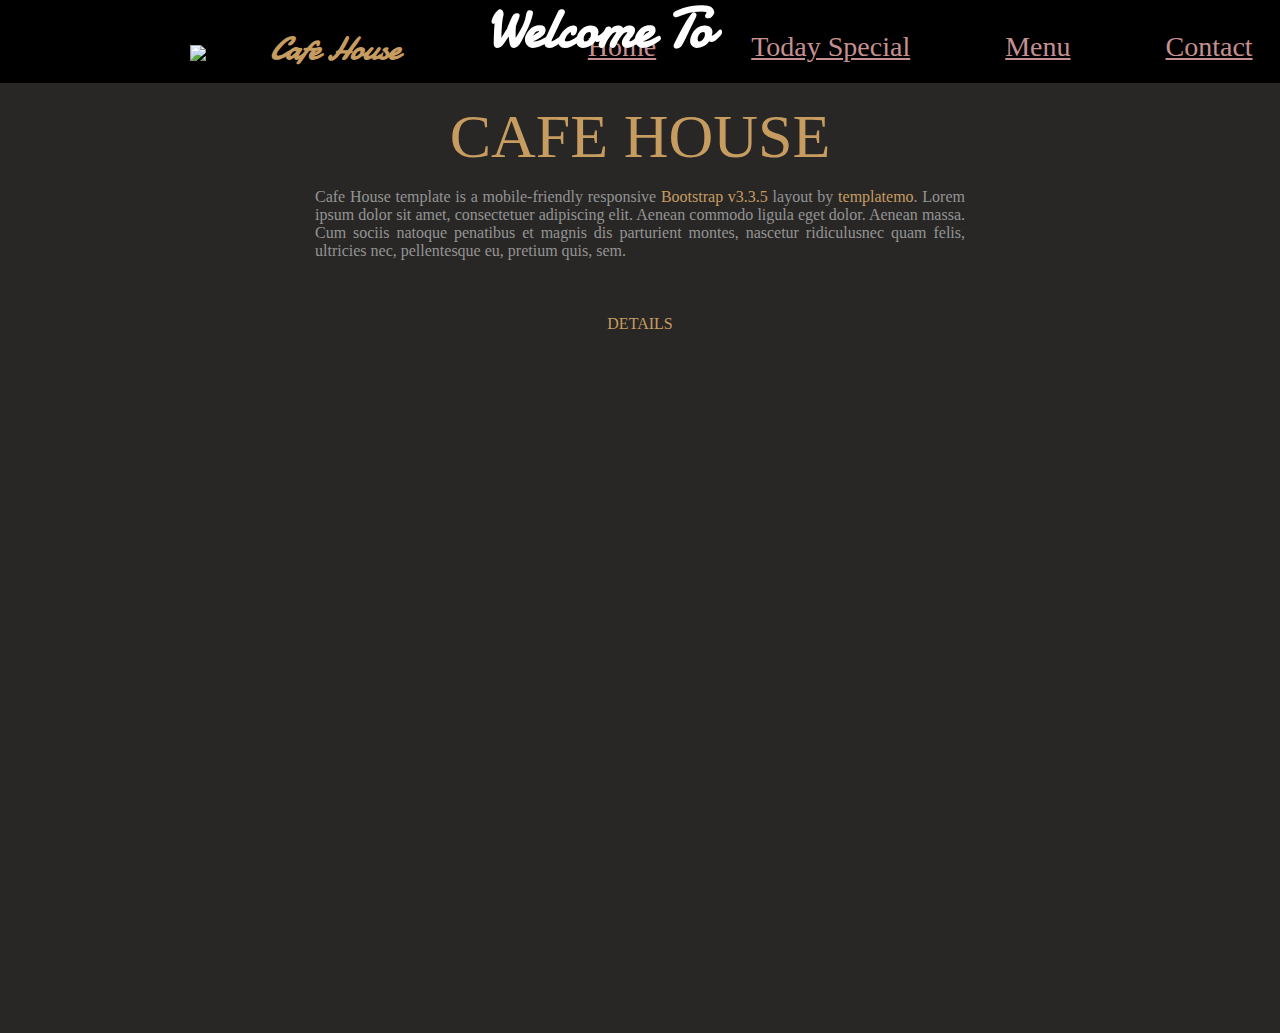
==== index.html @ fc6ea152 "added table and white space below it" ====
<!DOCTYPE html>
<html lang="en">
    <head>
        <meta charset="utf-8">
        <meta http-equiv="X-UA-Compatible" content="IE=edge">
        <meta name="viewport" content="width=device-width, initial-scale=1">
        <title>Cafe House Template</title> 
        <link href="css/font-awesome.min.css" rel="stylesheet">
        <link rel="stylesheet" href="style.css">
        <link href="https://fonts.googleapis.com/css2?family=Damion&display=swap" rel="stylesheet"> 
        <link rel="stylesheet" href="script.js">
        <link href="css/bootstrap.min.css" rel="stylesheet">
    </head>
<body>
    <div class="tm-top-header">
    <div class="tm-logo-container">
        
        <img src="./logo.png" alt="Logo" class="tm-site-logo">
        <h1 class="tm-site-name tm-handwriting-font">Cafe House</h1>
    
       <div class="mobile-menu-icon">
        <i class="fa fa-bars"></i>
      </div> 
      <nav class="tm-nav">
        <ul>
          <li><a href="#" class="active">Home</a></li>
          <li><a href="#">Today Special</a></li>
          <li><a href="#">Menu</a></li>
          <li><a href="#">Contact</a></li>
        </ul>
      </nav>  
    </div>
    </div>
    <div class="tm-welcome-section">
    <div class="lightsandwelcome">
         <div class="tm-lights-container">
           <img src="light.png" alt="" class="welcome-lights">
           <img src="light.png" alt="" class="welcome-lights">
           <img src="light.png" alt="" class="welcome-lights">
         </div>
         <div class="welcome-content">
         <h1 class="white-text tm-handwriting-font tm-welcome-header"><img src="header-line.png" alt="">&nbsp; Welcome To &nbsp;<img src="header-line.png" alt=""></h1>
         <h2 class="gold-text tm-welcome-header-2">CAFE HOUSE</h2>
         <p class="grey-text tm-welcome-description"> Cafe House template is a mobile-friendly responsive <span class="gold-text">Bootstrap v3.3.5</span> layout by <span class="gold-text">templatemo</span>. Lorem ipsum dolor sit amet, consectetuer adipiscing elit. Aenean commodo ligula eget dolor. Aenean massa. Cum sociis natoque penatibus et magnis dis parturient montes, nascetur ridiculusnec quam felis, ultricies nec, pellentesque eu, pretium quis, sem.</p>
        </div>
        <a href="" class="tm-more-button tm-more-button-welcome">Details</a>
      </div>
        <img src="table-set.png" alt="">
    
  </div>
  <div class="tm-main-section light-gray-bg">

  </div>
</body>

</html>
---- style.css ----
body {
overflow-x: hidden;
margin: 0px;
}

.tm-nav li {
    list-style: none;
    float: left;
  }
  .tm-nav li a {
    color: rgb(197, 144, 144);
    display: inline-block;
    padding: 15px 15px 20px 30px;
    font-size: 28px;
    margin-left: 50px;
  }
  .tm-site-name {
    color: #c79c60;
    display: inline-block;
    font-size: 32px;
    margin: 0 10px;  
    font-style: italic;
    
  }
  .tm-site-logo,
 .tm-site-name {
  vertical-align: 20px;
  padding-right: 15px;
}
.tm-nav {
    display: inline-block;
    vertical-align: bottom;
    margin-left: 60px;
}
.tm-top-header {
    display: inline-block;
    background-color: black;
    padding-left: 40px;
    width: 100%;
}
.tm-site-logo {
    padding-left: 300px;
}
.tm-nav li a.active {
    background: url(./logo.png) no-repeat, url(./nav-underline.png) no-repeat;
    background-size: 20px, 74px 17px;
    background-position: 0% 30%, center bottom;
  }
  .ul.li.a {
      list-style: none;
      
  }
  .mobile-menu-icon {
      display: none;
  }
  .tm-welcome-section
  {
      background-color: #282726;
      text-align: center;
      overflow: visible;
      height: 950px;
  }
  .lightsandwelcome
  {
      background-color: #282726;
      position: relative;
      width: 100%;
      margin: 0px;
      padding: 0px;
      text-align: center;
  }
  .welcome-lights
  {
      margin-left:20px;
      margin-right: 20px;
  }
  .tm-welcome-header
  {
      font-size: 56px;
      position:absolute;
      bottom: 280px;
      left: 36%;
      text-align: center;
      margin: 0px;
      padding: 0px;
  }
  .tm-welcome-header-2
  {
      padding: 0px;
      margin: 0px;
      text-align: center;
      font-size: 62px;
      font-family: 'Times New Roman' , serif;
      font-weight: unset;
  }
  .welcome-content
  {
      max-width: 650px;
      margin-left: auto;
      margin-right: auto;
      text-align: justify;
  }
  .tm-more-button
  {
      display: block;
      width: 196px;
      height: 46px;
      color: #c79c60;
      text-decoration: none;
      font-size: 16px;
      line-height: 3;
      margin-left: auto;
      margin-right: auto;
      margin-top: 40px;
      text-transform: uppercase;
      background-image: url(tm-brown-button.png) ;
     
  }
  .light-gray-bg
  {
      background-color: #e4e4e4;
  }
  .white-text
  {
      color: white;
  }
  .grey-text
  {
    color:#949494; 
  }
  .gold-text
  {
      color: #c79c60; 
  }
  .tm-handwriting-font
  {
      font-family: 'Damion', cursive;
  }

  @media (max-width: 1430px) {
    .tm-site-logo {
        padding-left: 200px;
    }
  }
  @media (max-width: 1340px) {
      .tm-nav {
          margin-left: 40px;
      }
  }
  @media (max-width: 1430px) {
    .tm-site-logo {
        padding-left: 150px;
    }
    @media (max-width: 1250px) {
        .tm-site-logo {
            padding-left: 90px;
        }
        .tm-nav li a {
            padding: 10px 10px 10px 10px;
        }
        @media (max-width: 1100px) {
            .tm-site-logo {
                padding-left: 20px;
            }
            .tm-nav {
                margin-left: 0px;
            }
        }
        @media (max-width: 1020px) {
            .tm-site-logo {
                padding-left: 10px;
            }
            .tm-site-name {
                font-size: 25px;}
                .tm-nav li a {
                    font-size: 23px;}
         }
                @media screen and (max-width: 915px) {
                    .tm-nav { display: none; }
                    .tm-nav li a { padding-left: 35px; }
                    .tm-logo-container { margin-left: 15px; }  
                    .mobile-menu-icon {
                      display: block;
                      cursor: pointer;
                      color: #c79c60;
                      font-size: 50px;
                      position: fixed;
                      top: 32px;
                      right: 40px;
                      background-color: rgba(180, 55, 55, 0.6);
                      padding: 10px 15px;
                      z-index: 10;
                    }
                }
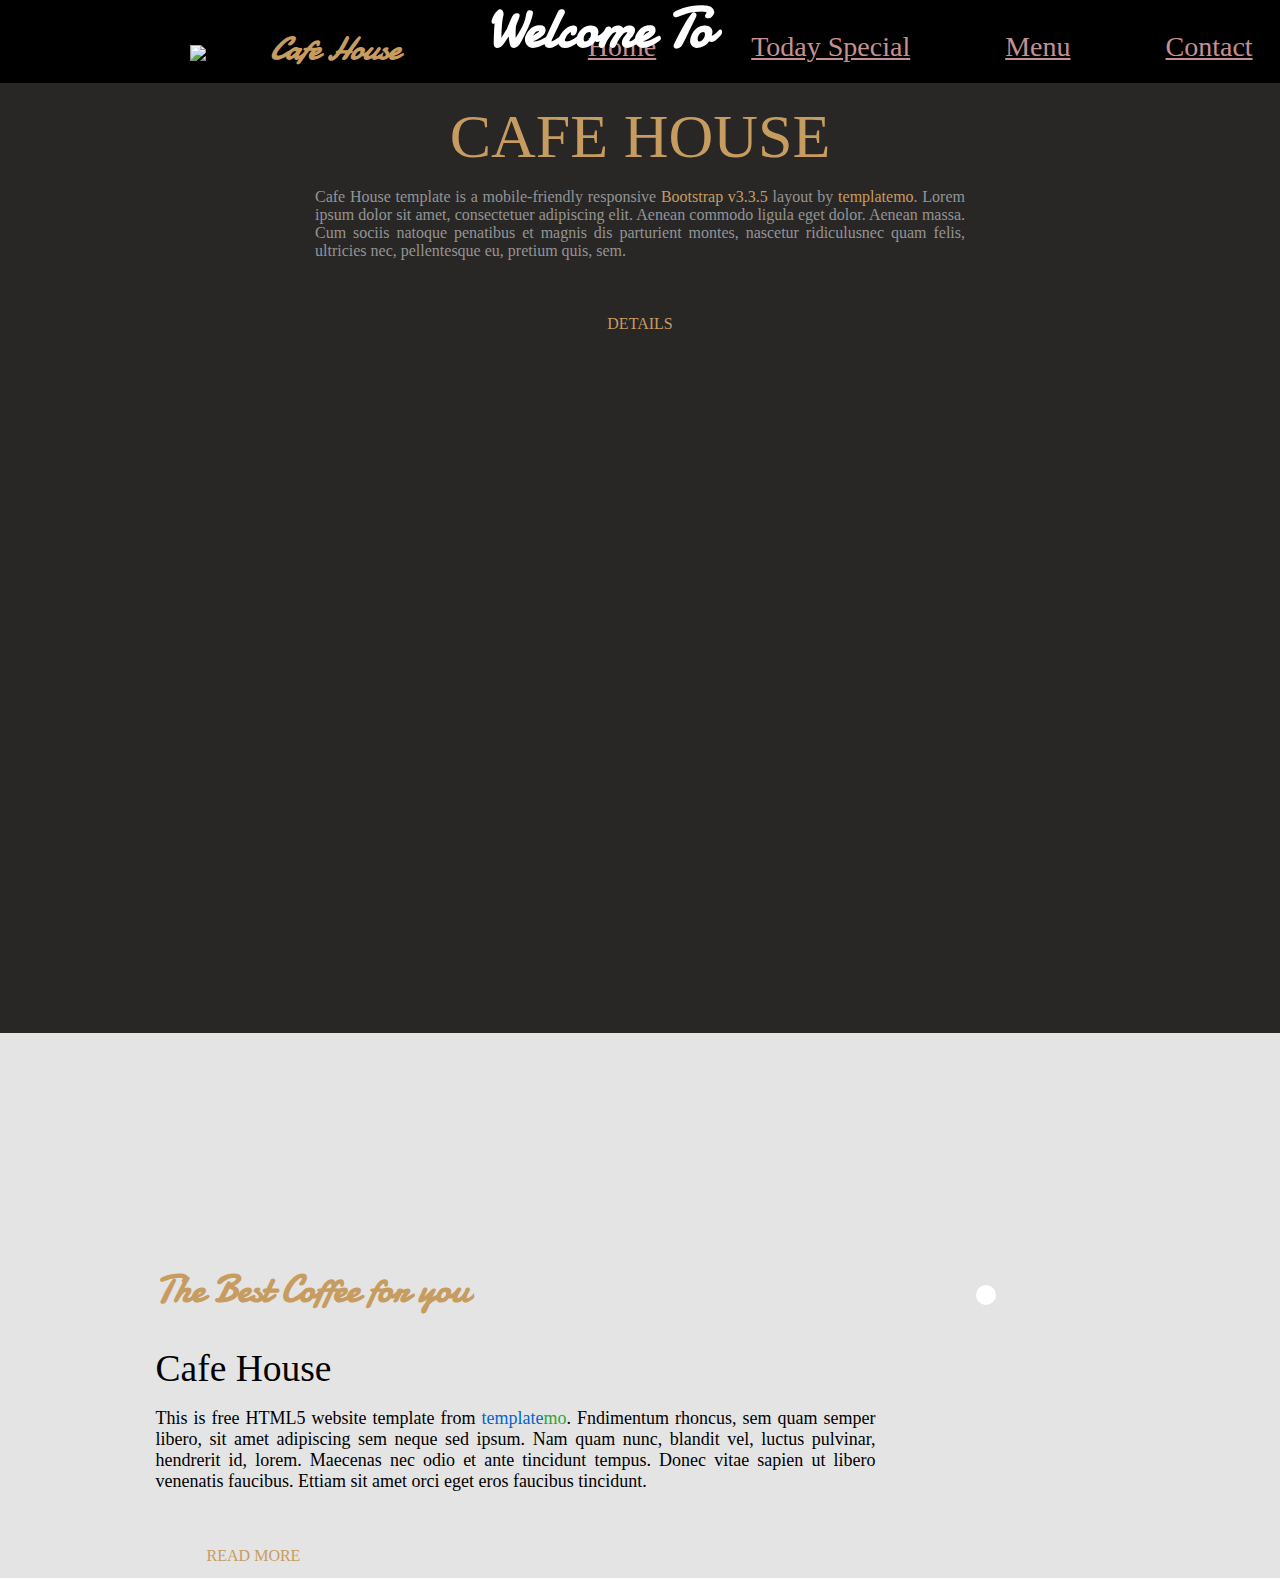
==== commit 081a8d83: "added best coffee para and img next to it" ====
--- a/index.html
+++ b/index.html
@@ -49,7 +49,17 @@
     
   </div>
   <div class="tm-main-section light-gray-bg">
-
+    <div class="container-best-coffee">
+       <div class="best-coffee">
+         <h2 class="tm-section-header gold-text tm-handwriting-font">The Best Coffee for you</h2>
+         <h2 class="ch-heading">Cafe House</h2>
+         <p class="description">This is free HTML5 website template from <span class="blue-text">template</span><span class="green-text">mo</span>. Fndimentum rhoncus, sem quam semper libero, sit amet adipiscing sem neque sed ipsum. Nam quam nunc, blandit vel, luctus pulvinar, hendrerit id, lorem. Maecenas nec odio et ante tincidunt tempus. Donec vitae sapien ut libero venenatis faucibus. Ettiam sit amet orci eget eros faucibus tincidunt.</p>
+         <a href="" class="tm-more-button read-more-button">Read More</a>
+       </div>
+       <div class="shadow-image fright">
+          <img src="1.jpg" alt="" class="img-circle img-thumbnail">
+       </div>
+    </div>
   </div>
 </body>
 
--- a/style.css
+++ b/style.css
@@ -116,9 +116,69 @@
       background-image: url(tm-brown-button.png) ;
      
   }
+  .tm-main-section
+  {
+      padding-top: 200px;
+  }
+  .container-best-coffee
+  {
+      max-width: 989px;
+      font-size: 25px;
+      margin-left: auto;
+      margin-right: auto;
+      padding-left: 20px;
+  }
+  .description
+  {
+      text-align: justify;
+      font-size: 18px;
+  }
+  .container-best-coffee
+  {
+      display: flex;
+  }
+  .best-coffee
+  {
+      max-width: 720px;
+  }
+  .fright
+  {
+      margin-top: 50px;
+      margin-left: 100px;
+      height: 175px;
+  }
+  .img-circle
+  {
+      border-radius: 50%;
+      border: white 10px solid;
+    
+  }
+  .shadow-image
+  {
+      background: url(shadow.png) no-repeat center bottom;
+  }
+  .read-more-button
+  {
+      text-align: center;
+      margin-left: 0px;
+  }
+  .ch-heading
+  {
+      font-weight: unset;
+     margin: 0px;
+  }
+
   .light-gray-bg
   {
       background-color: #e4e4e4;
+  }
+  .green-text
+  {
+      color:#30A430;
+  }
+  .blue-text
+  {
+      color: #0066CC;
   }
   .white-text
   {
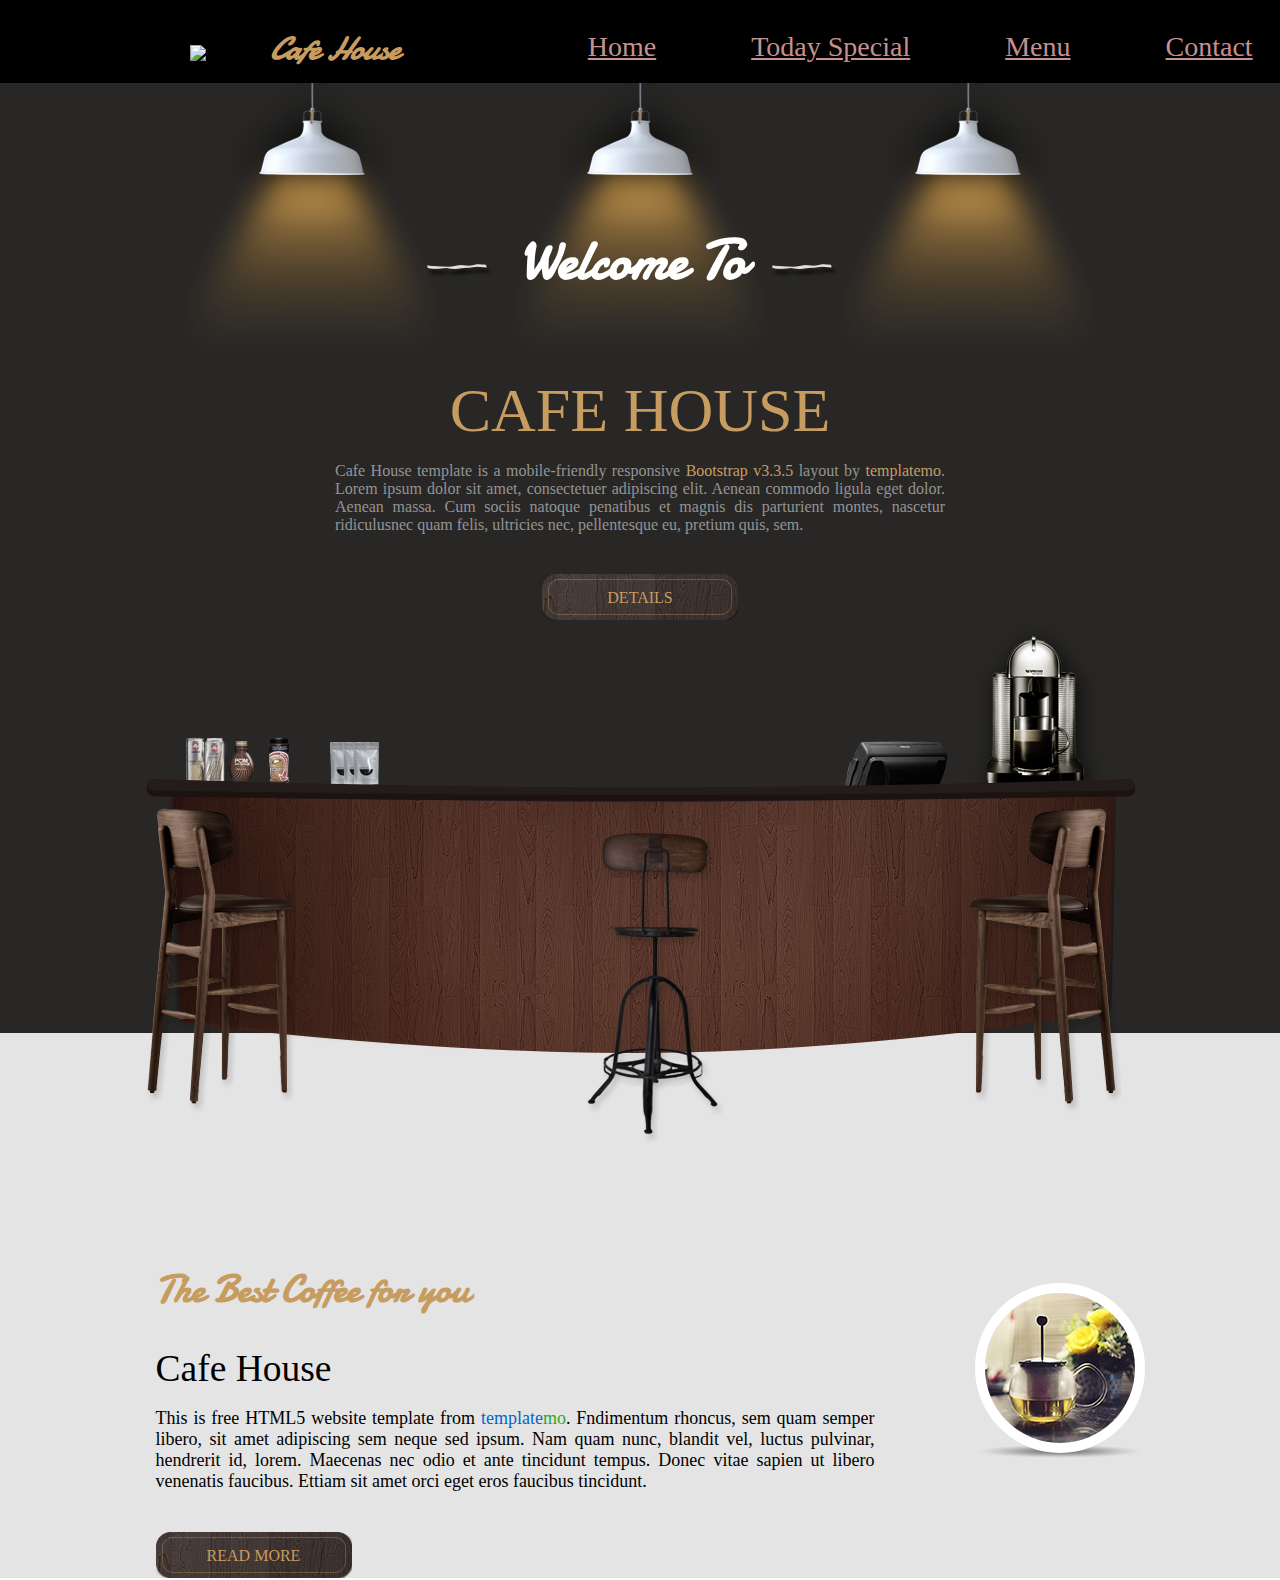
==== commit 27252329: "added a bit of responsivenes" ====
--- a/index.html
+++ b/index.html
@@ -34,18 +34,18 @@
     <div class="tm-welcome-section">
     <div class="lightsandwelcome">
          <div class="tm-lights-container">
+           <img src="light.png" alt="" class="welcome-lights to-hide">
            <img src="light.png" alt="" class="welcome-lights">
-           <img src="light.png" alt="" class="welcome-lights">
-           <img src="light.png" alt="" class="welcome-lights">
+           <img src="light.png" alt="" class="welcome-lights to-hide">
          </div>
          <div class="welcome-content">
-         <h1 class="white-text tm-handwriting-font tm-welcome-header"><img src="header-line.png" alt="">&nbsp; Welcome To &nbsp;<img src="header-line.png" alt=""></h1>
+         <h1 class="white-text tm-handwriting-font tm-welcome-header"><img src="header-line.png" alt="" class="welcome-dash">&nbsp; Welcome To &nbsp;<img src="header-line.png" alt="" class="welcome-dash"></h1>
          <h2 class="gold-text tm-welcome-header-2">CAFE HOUSE</h2>
          <p class="grey-text tm-welcome-description"> Cafe House template is a mobile-friendly responsive <span class="gold-text">Bootstrap v3.3.5</span> layout by <span class="gold-text">templatemo</span>. Lorem ipsum dolor sit amet, consectetuer adipiscing elit. Aenean commodo ligula eget dolor. Aenean massa. Cum sociis natoque penatibus et magnis dis parturient montes, nascetur ridiculusnec quam felis, ultricies nec, pellentesque eu, pretium quis, sem.</p>
         </div>
         <a href="" class="tm-more-button tm-more-button-welcome">Details</a>
       </div>
-        <img src="table-set.png" alt="">
+        <img src="table-set.png" alt="" class="table-set">
     
   </div>
   <div class="tm-main-section light-gray-bg">
--- a/style.css
+++ b/style.css
@@ -58,7 +58,7 @@
       background-color: #282726;
       text-align: center;
       overflow: visible;
-      height: 950px;
+      max-height: 950px;
   }
   .lightsandwelcome
   {
@@ -78,10 +78,10 @@
   {
       font-size: 56px;
       position:absolute;
-      bottom: 280px;
-      left: 36%;
-      text-align: center;
-      margin: 0px;
+      top: 100px;
+      left: 50%;
+      margin-left: -213.5px;
+      text-align: center;
       padding: 0px;
   }
   .tm-welcome-header-2
@@ -92,6 +92,10 @@
       font-size: 62px;
       font-family: 'Times New Roman' , serif;
       font-weight: unset;
+  }
+  .tm-welcome-description
+  {
+      padding: 0px 20px;
   }
   .welcome-content
   {
@@ -147,6 +151,10 @@
       margin-left: 100px;
       height: 175px;
   }
+  .table-set
+  {
+      max-width:100%;
+  }
   .img-circle
   {
       border-radius: 50%;
@@ -195,6 +203,72 @@
   .tm-handwriting-font
   {
       font-family: 'Damion', cursive;
+  }
+  @media (max-width: 991px)
+  {
+      .welcome-lights
+      {
+          width: 240px;
+      }
+      .tm-welcome-section
+      {
+          height: 850px;
+      }
+  }
+  @media (max-width: 850px)
+  {
+     .to-hide
+     {
+         display: none;
+     }
+     .tm-welcome-section
+      {
+          height: 800px;
+      }
+      .tm-main-section
+      {
+          padding-top: 150px;
+      }
+  }
+  @media (max-width: 767px)
+  {
+      .tm-welcome-header
+      {
+          font-size: 40px;
+          margin-left: -171.7px;
+      }
+      .tm-welcome-header-2
+      {
+          font-size:50px;
+      }
+      .welcome-dash
+      {
+          width: 50px;
+      }
+      .tm-welcome-section
+      {
+          height: 750px;
+      }
+
+  }
+  @media (max-width: 680px)
+  {
+      .tm-main-section
+      {
+          padding-top: 100px;
+      }
+  }
+  @media (max-width: 550px)
+  {
+    .tm-welcome-section
+    {
+        height: 700px;
+    }
+    .tm-main-section
+      {
+          padding-top: 70px;
+      }
+
   }
 
   @media (max-width: 1430px) {
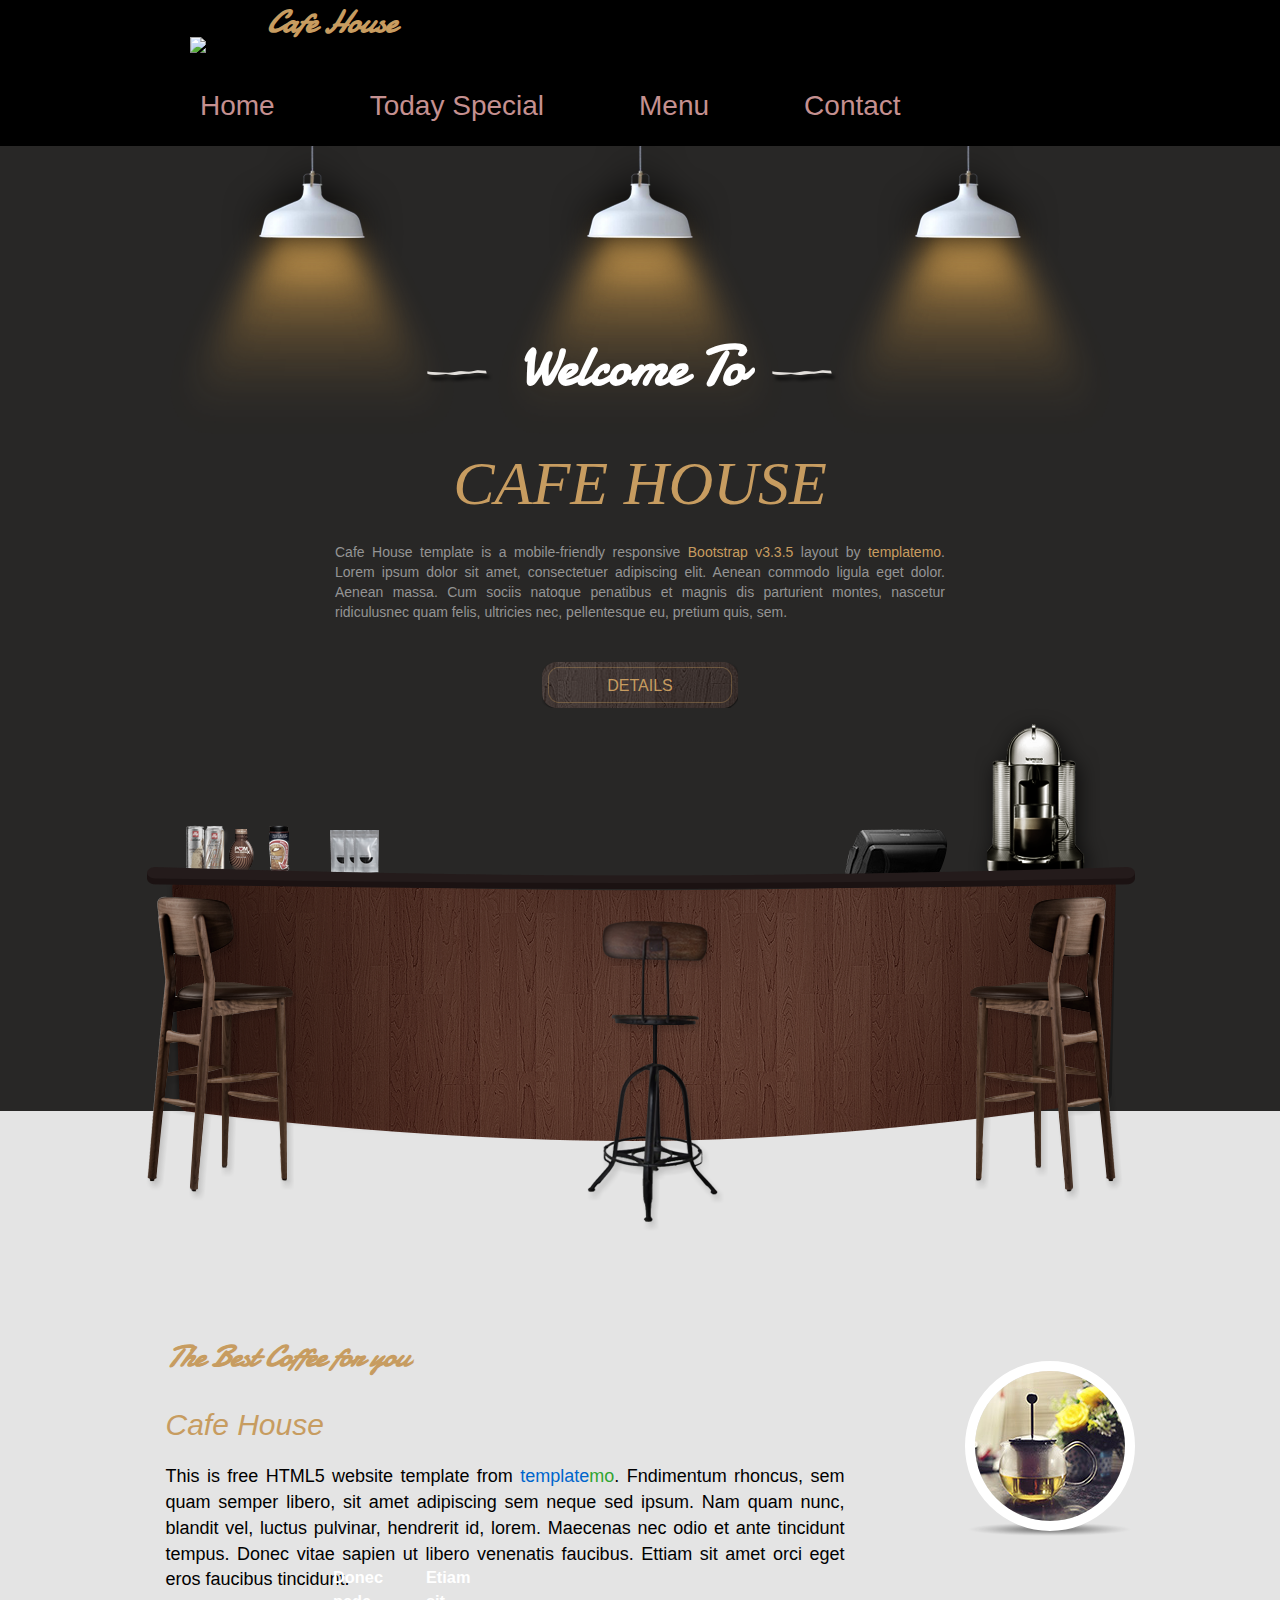
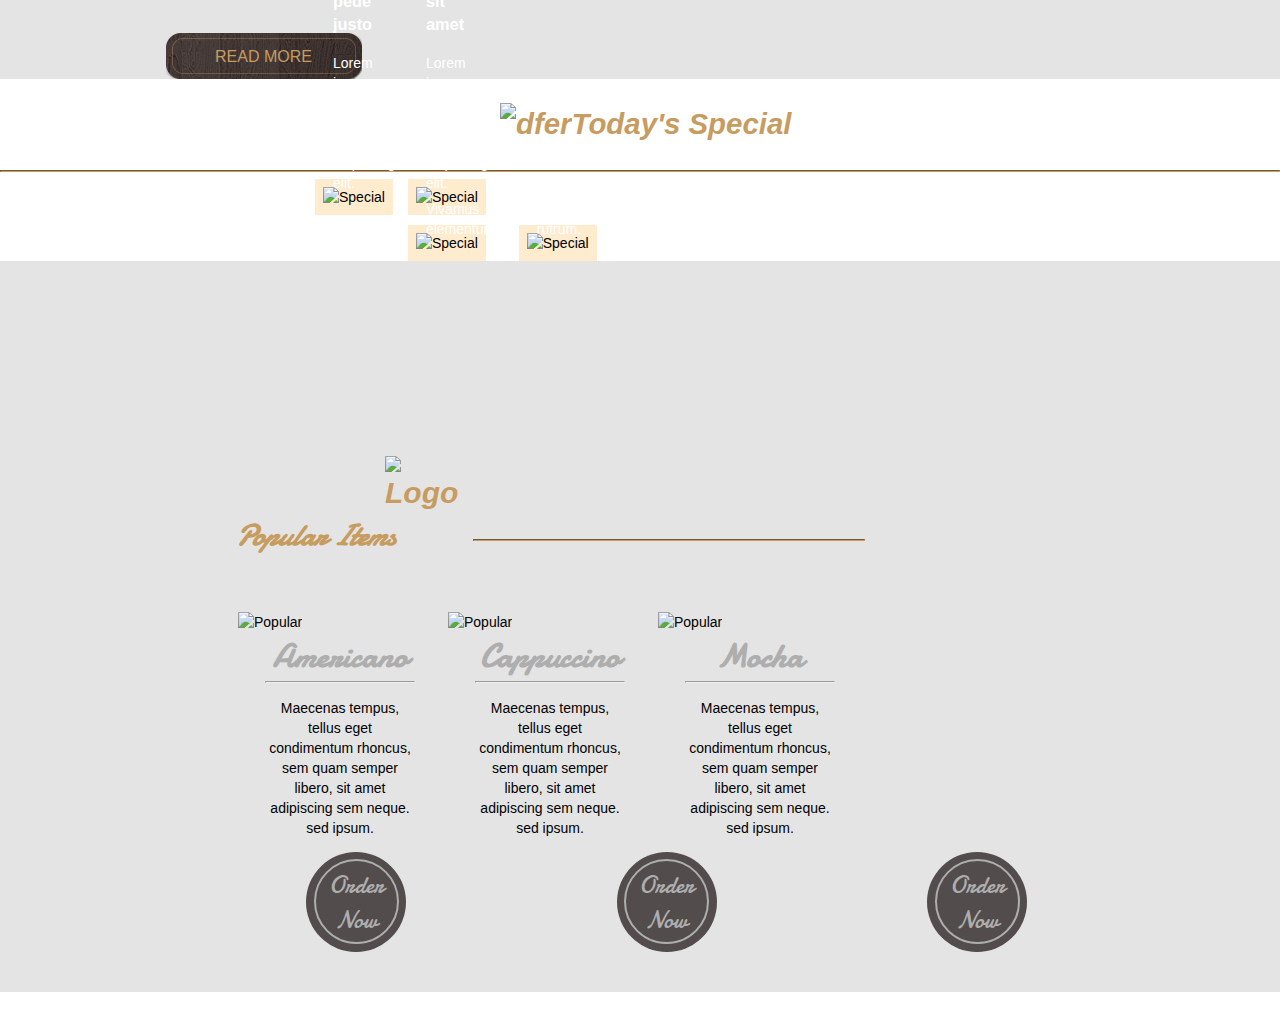
==== commit fcd015f7: "Merge pull request #6 from MUCCHU/master" ====
--- a/index.html
+++ b/index.html
@@ -32,35 +32,145 @@
     </div>
     </div>
     <div class="tm-welcome-section">
-    <div class="lightsandwelcome">
-         <div class="tm-lights-container">
-           <img src="light.png" alt="" class="welcome-lights to-hide">
-           <img src="light.png" alt="" class="welcome-lights">
-           <img src="light.png" alt="" class="welcome-lights to-hide">
+      <div class="lightsandwelcome">
+           <div class="tm-lights-container">
+             <img src="light.png" alt="" class="welcome-lights tohide">
+             <img src="light.png" alt="" class="welcome-lights">
+             <img src="light.png" alt="" class="welcome-lights tohide">
+           </div>
+           <div class="welcome-content">
+           <h1 class="white-text tm-handwriting-font tm-welcome-header"><img src="header-line.png" alt="">&nbsp; Welcome To &nbsp;<img src="header-line.png" alt=""></h1>
+           <h2 class="gold-text tm-welcome-header-2">CAFE HOUSE</h2>
+           <p class="grey-text tm-welcome-description"> Cafe House template is a mobile-friendly responsive <span class="gold-text">Bootstrap v3.3.5</span> layout by <span class="gold-text">templatemo</span>. Lorem ipsum dolor sit amet, consectetuer adipiscing elit. Aenean commodo ligula eget dolor. Aenean massa. Cum sociis natoque penatibus et magnis dis parturient montes, nascetur ridiculusnec quam felis, ultricies nec, pellentesque eu, pretium quis, sem.</p>
+          </div>
+          <a href="" class="tm-more-button tm-more-button-welcome">Details</a>
+        </div>
+          <img src="table-set.png" alt="" class="table-set">
+      
+    </div>
+    <div class="tm-main-section light-gray-bg">
+      <div class="container-best-coffee">
+         <div class="best-coffee">
+           <h2 class="tm-section-header gold-text tm-handwriting-font">The Best Coffee for you</h2>
+           <h2 class="ch-heading">Cafe House</h2>
+           <p class="description">This is free HTML5 website template from <span class="blue-text">template</span><span class="green-text">mo</span>. Fndimentum rhoncus, sem quam semper libero, sit amet adipiscing sem neque sed ipsum. Nam quam nunc, blandit vel, luctus pulvinar, hendrerit id, lorem. Maecenas nec odio et ante tincidunt tempus. Donec vitae sapien ut libero venenatis faucibus. Ettiam sit amet orci eget eros faucibus tincidunt.</p>
+           <a href="" class="tm-more-button read-more-button">Read More</a>
          </div>
-         <div class="welcome-content">
-         <h1 class="white-text tm-handwriting-font tm-welcome-header"><img src="header-line.png" alt="" class="welcome-dash">&nbsp; Welcome To &nbsp;<img src="header-line.png" alt="" class="welcome-dash"></h1>
-         <h2 class="gold-text tm-welcome-header-2">CAFE HOUSE</h2>
-         <p class="grey-text tm-welcome-description"> Cafe House template is a mobile-friendly responsive <span class="gold-text">Bootstrap v3.3.5</span> layout by <span class="gold-text">templatemo</span>. Lorem ipsum dolor sit amet, consectetuer adipiscing elit. Aenean commodo ligula eget dolor. Aenean massa. Cum sociis natoque penatibus et magnis dis parturient montes, nascetur ridiculusnec quam felis, ultricies nec, pellentesque eu, pretium quis, sem.</p>
-        </div>
-        <a href="" class="tm-more-button tm-more-button-welcome">Details</a>
+         <div class="shadow-image fright">
+            <img src="1.jpg" alt="" class="img-circle img-thumbnail">
+         </div>
       </div>
-        <img src="table-set.png" alt="" class="table-set">
-    
-  </div>
-  <div class="tm-main-section light-gray-bg">
-    <div class="container-best-coffee">
-       <div class="best-coffee">
-         <h2 class="tm-section-header gold-text tm-handwriting-font">The Best Coffee for you</h2>
-         <h2 class="ch-heading">Cafe House</h2>
-         <p class="description">This is free HTML5 website template from <span class="blue-text">template</span><span class="green-text">mo</span>. Fndimentum rhoncus, sem quam semper libero, sit amet adipiscing sem neque sed ipsum. Nam quam nunc, blandit vel, luctus pulvinar, hendrerit id, lorem. Maecenas nec odio et ante tincidunt tempus. Donec vitae sapien ut libero venenatis faucibus. Ettiam sit amet orci eget eros faucibus tincidunt.</p>
-         <a href="" class="tm-more-button read-more-button">Read More</a>
-       </div>
-       <div class="shadow-image fright">
-          <img src="1.jpg" alt="" class="img-circle img-thumbnail">
-       </div>
+    </div>
+    <section class="tday">
+<div class="tm-tday">
+  <h2 class="td-tm"><img src="./logo.png" alt="dfer" class="tday-img">Today's Special</h2>
+<div class="tdtc-3"><hr class="tm-hr"></div>
+</div>
+<div class="col-lg-12 tm-special-container margin-top-60">
+  <div class="tm-special-container-left"> <!-- left -->
+    <div class="tm-special-item" id="tm-sp-item">
+      <div class="tm-special-img-container">
+        <img src="./special-1.jpg" alt="Special" class="tm-special-img img-responsive">  
+        <a href="#">
+          <div class="tm-special-description">
+            <h3 class="tm-special-title">Donec pede justo</h3>
+            <p>Lorem ipsum dolor sit amet, consectetuer adipiscing elit.</p>  
+          </div>            
+        </a>
+      </div>
     </div>
   </div>
+  <div class="tm-special-container-right"> <!-- right -->
+    <div>
+      <div class="tm-special-item" id="sp-item">
+        <div class="tm-special-img-container">
+          <img src="./special-2.jpg" alt="Special" class="img-responsive">  
+          <a href="#">
+            <div class="tm-special-description">
+              <h3 class="tm-special-title">Etiam sit amet</h3>
+              <p>Lorem ipsum dolor sit amet, consectetuer adipiscing elit.</p>
+            </div>
+          </a>
+        </div>
+      </div>  
+    </div>
+    <div class="tm-special-container-lower">
+      <div class="tm-special-item" id="img-3">
+        <div class="tm-special-img-container">
+          <img src="./special-3.jpg" alt="Special" class="img-responsive">  
+          <a href="#">
+            <div class="tm-special-description">
+              <p>Vivamus elementum</p>
+            </div>
+          </a>
+        </div>
+      </div>
+      <div class="tm-special-item" id="img-4">
+        <div class="tm-special-img-container">
+          <img src="./special-4.jpg" alt="Special" class="img-responsive">  
+          <a href="#">
+            <div class="tm-special-description">
+              <p>Quisque rutrum.</p>
+            </div>
+          </a>
+        </div>
+      </div>  
+    </div>              
+  </div>
+</div>
+      </div>
+      
+
+    </section>
+    
+    <div class="at light-gray-bg">
+      <div class="container">
+        <section class="tm-section tm-section-margin-bottom-0">
+          <div class="col-lg-12 tm-section-header-container">
+            <h2 class="tm-section-header gold-text tm-handwriting-font"><img src="img/logo.png" alt="Logo" class="tm-site-logo" /> Popular Items</h2>
+            <div class="tm-hr-container"><hr class="tm-hr" /></div>
+          </div>
+          <div class="col-lg-12 tm-popular-container">
+            <div class="tm-popular-item">
+              <img src="img/popular-1.jpg" alt="Popular" class="tm-popular-item-img" />
+              <div class="tm-popular-item-description">
+                <h3 class="tm-handwriting-font tm-popular-item-title">Americano</h3>
+                <hr class="tm-popular-item-hr" />
+                <p>Maecenas tempus, tellus eget condimentum rhoncus, sem quam semper libero, sit amet adipiscing sem neque. sed ipsum.</p>
+                <div class="order-now-container" id="order1">
+                  <a href="#" class="order-now-link tm-handwriting-font">Order Now </a>
+                </div>
+              </div>
+            </div>
+            <div class="tm-popular-item">
+              <img src="img/popular-2.jpg" alt="Popular" class="tm-popular-item-img" />
+              <div class="tm-popular-item-description">
+                <h3 class="tm-handwriting-font tm-popular-item-title">Cappuccino</h3>
+                <hr class="tm-popular-item-hr" />
+                <p>Maecenas tempus, tellus eget condimentum rhoncus, sem quam semper libero, sit amet adipiscing sem neque. sed ipsum.</p>
+                <div class="order-now-container" id="order2">
+                  <a href="#" class="order-now-link tm-handwriting-font">Order Now</a>
+                </div>
+              </div>
+            </div>
+            <div class="tm-popular-item">
+              <img src="img/popular-3.jpg" alt="Popular" class="tm-popular-item-img" />
+              <div class="tm-popular-item-description">
+                <h3 class="tm-handwriting-font tm-popular-item-title">Mocha</h3>
+                <hr class="tm-popular-item-hr" />
+                <p>Maecenas tempus, tellus eget condimentum rhoncus, sem quam semper libero, sit amet adipiscing sem neque. sed ipsum.</p>
+                <div class="order-now-container" id="order3">
+                  <a href="#" class="order-now-link tm-handwriting-font">Order Now</a>
+                </div>
+              </div>
+            </div>
+          </div>
+        </section>
+      </div>
+    </div>
+
+
+    
 </body>
 
 </html>
--- a/style.css
+++ b/style.css
@@ -53,223 +53,105 @@
   .mobile-menu-icon {
       display: none;
   }
-  .tm-welcome-section
-  {
-      background-color: #282726;
-      text-align: center;
-      overflow: visible;
-      max-height: 950px;
-  }
-  .lightsandwelcome
-  {
-      background-color: #282726;
+  .tday {
+      width: 100%;
+      
+  }
+  .td-tm {
+      margin-left: 500px;
+      font-weight: bold;
+  }
+  h2 {
+      font-size: 30px;
+      font-style: italic;
+      color: #c79c60;
+  }
+  .tm-special-item {
+      display: inline-block;
+      padding: 8px;
+      max-width: 100%;
+      background-color: blanchedalmond;
+      max-width: 100%;
+      /* margin-top: 50px; */
+  }
+  #img-4 {
+      margin-left: 29px;
+  }
+  /* #tm-sp-item {
+      margin-left: 600px;
+  }
+  #sp-item {
+      margin-right: 350px;
+  } */
+  #sp-item {
+      margin-left: 15px;
+  }
+
+  #img-3 {
+      margin-top: 10px;
+      margin-left: 15px;
+  }
+  .img-responsive {
+      margin-top: 0px;
+  }
+  .tm-special-img-container {
+      display: inline-block;
       position: relative;
+      max-width: 100%;
+  }
+  .tm-special-description {
+      position: absolute;
+      left: 0;
+      bottom: 0;
+      color: white;
+      padding-left: 10px;
       width: 100%;
-      margin: 0px;
-      padding: 0px;
-      text-align: center;
-  }
-  .welcome-lights
-  {
-      margin-left:20px;
-      margin-right: 20px;
-  }
-  .tm-welcome-header
-  {
-      font-size: 56px;
-      position:absolute;
-      top: 100px;
-      left: 50%;
-      margin-left: -213.5px;
-      text-align: center;
-      padding: 0px;
-  }
-  .tm-welcome-header-2
-  {
-      padding: 0px;
-      margin: 0px;
-      text-align: center;
-      font-size: 62px;
-      font-family: 'Times New Roman' , serif;
-      font-weight: unset;
-  }
-  .tm-welcome-description
-  {
-      padding: 0px 20px;
-  }
-  .welcome-content
-  {
-      max-width: 650px;
-      margin-left: auto;
-      margin-right: auto;
-      text-align: justify;
-  }
-  .tm-more-button
-  {
-      display: block;
-      width: 196px;
-      height: 46px;
-      color: #c79c60;
-      text-decoration: none;
-      font-size: 16px;
-      line-height: 3;
-      margin-left: auto;
-      margin-right: auto;
-      margin-top: 40px;
-      text-transform: uppercase;
-      background-image: url(tm-brown-button.png) ;
-     
-  }
-  .tm-main-section
-  {
-      padding-top: 200px;
-  }
-  .container-best-coffee
-  {
-      max-width: 989px;
-      font-size: 25px;
-      margin-left: auto;
-      margin-right: auto;
-      padding-left: 20px;
-  }
-  .description
-  {
-      text-align: justify;
-      font-size: 18px;
-  }
-  .container-best-coffee
-  {
-      display: flex;
-  }
-  .best-coffee
-  {
-      max-width: 720px;
-  }
-  .fright
-  {
-      margin-top: 50px;
-      margin-left: 100px;
-      height: 175px;
-  }
-  .table-set
-  {
-      max-width:100%;
-  }
-  .img-circle
-  {
-      border-radius: 50%;
-      border: white 10px solid;
-    
-  }
-  .shadow-image
-  {
-      background: url(shadow.png) no-repeat center bottom;
-  }
-  .read-more-button
-  {
-      text-align: center;
-      margin-left: 0px;
-  }
-  .ch-heading
-  {
-      font-weight: unset;
-     margin: 0px;
-  }
-
-  .light-gray-bg
-  {
-      background-color: #e4e4e4;
-  }
-  .green-text
-  {
-      color:#30A430;
-  }
-  .blue-text
-  {
-      color: #0066CC;
-  }
-  .white-text
-  {
-      color: white;
-  }
-  .grey-text
-  {
-    color:#949494; 
-  }
-  .gold-text
-  {
-      color: #c79c60; 
-  }
-  .tm-handwriting-font
-  {
-      font-family: 'Damion', cursive;
-  }
-  @media (max-width: 991px)
-  {
-      .welcome-lights
-      {
-          width: 240px;
-      }
-      .tm-welcome-section
-      {
-          height: 850px;
-      }
-  }
-  @media (max-width: 850px)
-  {
-     .to-hide
-     {
-         display: none;
-     }
-     .tm-welcome-section
-      {
-          height: 800px;
-      }
-      .tm-main-section
-      {
-          padding-top: 150px;
-      }
-  }
-  @media (max-width: 767px)
-  {
-      .tm-welcome-header
-      {
-          font-size: 40px;
-          margin-left: -171.7px;
-      }
-      .tm-welcome-header-2
-      {
-          font-size:50px;
-      }
-      .welcome-dash
-      {
-          width: 50px;
-      }
-      .tm-welcome-section
-      {
-          height: 750px;
-      }
-
-  }
-  @media (max-width: 680px)
-  {
-      .tm-main-section
-      {
-          padding-top: 100px;
-      }
-  }
-  @media (max-width: 550px)
-  {
-    .tm-welcome-section
-    {
-        height: 700px;
-    }
-    .tm-main-section
-      {
-          padding-top: 70px;
-      }
-
-  }
+  }
+  .tm-special-container {
+    display: -webkit-box;
+    /* display: -webkit-flex;
+    display: -ms-flexbox;
+    display: flex;
+    -webkit-box-pack: justify;
+    -webkit-justify-content: space-between;
+        -ms-flex-pack: justify;
+            justify-content: space-between; */
+            display: -webkit-flex;
+            display: -ms-flexbox;
+            display: flex;
+            -webkit-box-pack: justify;
+            
+  }
+  .tm-special-container-right {
+    display: -webkit-box;
+     display: -webkit-flex;
+    display: -ms-flexbox;
+    display: flex;
+    -webkit-box-orient: vertical;
+    -webkit-box-direction: normal;
+    -webkit-flex-direction: column;
+        -ms-flex-direction: column;
+            flex-direction: column;
+    -webkit-box-pack: justify;
+    -webkit-justify-content: space-between;
+        -ms-flex-pack: justify;
+            justify-content: space-between;
+  } 
+  /* .tm-hr {
+      width: 100%;
+      height: 41px;
+  } */
+  .col-lg-12 {
+      margin-left: 300px;
+  }
+  .tday-tmg {
+      padding-right: 2px;
+      vertical-align: bottom;
+      top: 43px;
+  }
+
+
+  
 
   @media (max-width: 1430px) {
     .tm-site-logo {
@@ -325,4 +207,483 @@
                       padding: 10px 15px;
                       z-index: 10;
                     }
-                }+                }
+                @media (max-width: 1150px){
+                    .td-tm {
+                        margin-left: 400px;
+                    }
+                    .col-lg-12 {
+                        margin-left: 100px;
+                    }
+                }
+                @media (max-width: 1000px){
+                    .td-tm {
+                        margin-left: 300px;
+                    }
+                    .col-lg-12 {
+                        margin-left: 50px;
+                    }
+                    .tm-special-container { display: block; }
+  .tm-special-container-left { margin-bottom: 15px; }
+  .tm-special-container-lower {
+    -webkit-box-pack: start;
+    -webkit-justify-content: flex-start;
+        -ms-flex-pack: start;
+            justify-content: flex-start;
+    margin-top: 15px;
+  }
+  .tm-special-container-lower .tm-special-item { margin-right: 10px; }
+  .tm-special-container-lower .tm-special-item:last-child { margin-right: 0; }
+                }
+                @media (max-width: 1000px) {
+                    .tm-section-header-container { 
+                        -webkit-box-align: start; 
+                        -webkit-align-items: flex-start; 
+                            -ms-flex-align: start; 
+                                align-items: flex-start;
+                        -webkit-box-orient: vertical;
+                        -webkit-box-direction: normal;
+                        -webkit-flex-direction: column;
+                            -ms-flex-direction: column;
+                                flex-direction: column; 
+                      }
+                    }
+                }
+
+                * {
+                    box-sizing: border-box;
+                    font-family: 'Open Sans', sans-serif;
+                }
+                div {
+                    display: block;
+                }
+                a {
+                    text-decoration: none;
+                    background-color: transparent;
+                }
+                
+                body {
+                    overflow-x: hidden;
+                    line-height: 1.42857143;
+                    font-size: 14px;
+                }
+                h2 {
+                    display: block;
+                    font-size: 2.1em;
+                }
+                .at {
+                    padding-top: 170px;
+                    /* margin-left: auto;
+                    margin-right: auto; */
+                    margin-left: -80px;
+                }
+                .container {
+                    max-width: 960px;
+                }
+                .tm-section {
+                    margin-bottom: 60px;
+                }
+                .tm-section-header-container {
+                    display: flex;
+                    align-items: flex-end;
+                }
+                .tm-section-margin-bottom-0 {
+                    margin-bottom: 0;
+                }
+                .tm-section-header {
+                    width: 350px;
+                }
+                .col-lg-12 {
+                    position: relative;
+                    min-height: 1px;
+                    padding-left: 15px;
+                    padding-right: 15px;
+                }
+                .tm-hr-container {
+                    width: 100%;
+                    height: 50px;
+                }
+                .tm-hr {
+                    border-color: #c79c60;
+                }
+                .tm-popular-container {
+                    display: flex;
+                    /* width: 700px; */
+                    /* flex-wrap: wrap; */
+                    justify-content: space-between;
+                    margin-bottom: 40px;
+                }
+                .gold-text {
+                    color: #c79c60;
+                }
+                .tm-site-logo {
+                    vertical-align: bottom;
+                }
+                .tm-popular-items-container:last-child {
+                    margin-top: 15px;
+                }
+                .tm-popular-item {
+                    background: url('img/popular-item-bg.png');
+                    background-repeat: no-repeat;
+                    background-size: 100% 100%;
+                    max-width: 294px;
+                    margin-top: 30px;
+                    margin-bottom: 80px;
+                }
+                .tm-popular-item:hover {
+                    background-image: url('img/popular-item-bg-hover.png');
+                }
+                .tm-popular-item-img {
+                    margin-left: 3px;
+                }
+                .tm-popular-item-description {
+                    padding: 0 30px 60px;
+                    text-align: center;
+                }
+                .order-now-container {
+                    width: 100px;
+                    height: 100px;
+                    background-color: rgb(82, 76, 76);
+                    border-radius: 50%;
+                    margin: 0 auto;
+                    display: flex;
+                    align-items: center;
+                    justify-content: center;
+                    color: white;
+                    position: absolute;
+                    /* left: 100px; */
+                    /* left: 92px;
+                    bottom: -50px; */
+                }
+                .tm-handwriting-font {
+                    font-family: 'Damion', cursive;
+                }
+                .tm-popular-item-title,
+                .order-now-link {
+                    color: rgb(174, 174, 174);
+                    transition: all 0.3s ease;
+                }
+                .tm-popular-item:hover .tm-popular-item-title {
+                    color: #c79c60;
+                }
+                .tm-popular-item:hover hr {
+                    border-color: #c79c60;
+                    transition: all 0.3s ease;
+                }
+                .tm-popular-item:hover .order-now-link {
+                    border-color: #c79c60;
+                    color: #c79c60;
+                    text-decoration: none;
+                }
+                .tm-popular-item-title {
+                    font-size: 34px;
+                    margin-top: 0;
+                    margin-bottom: 0;
+                }
+                .tm-popular-item-hr {
+                    margin-top: 0;
+                    margin-bottom: 15px;
+                }
+                .order-now-link {
+                    font-size: 24px;
+                    border: 2px solid rgb(174, 174, 174);
+                    border-radius: 50%;
+                    width: 85px;
+                    height: 85px;
+                    padding-top: 8px;
+                    transition: all 0.3s ease;
+                }
+                #order1 {
+                    left: 6.75vw;
+                }
+                #order2 {
+                    left: 31vw;
+                }
+                #order3 {
+                    left: 55.25vw;
+                }
+                
+                @media screen and (max-width: 991px) {
+                    .at {
+                        padding-top: 200px;
+                    }
+                }
+                @media screen and (max-width: 767px) {
+                    .tm-section-header-container {
+                        align-items: flex-start;
+                        flex-direction: column;
+                    }
+                    .at {
+                        padding-top: 130px;
+                    }
+                }
+            }
+            /* Harsh's Part begins */
+  .tm-welcome-section
+  {
+      background-color: #282726;
+      text-align: center;
+      overflow: visible;
+      height: 950px;
+  }
+  .tm-welcome-description
+  {
+      padding-left: 20px;
+      padding-right: 20px;
+  }
+  .lightsandwelcome
+  {
+      background-color: #282726;
+      position: relative;
+      width: 100%;
+      margin: 0px;
+      padding: 0px;
+      text-align: center;
+  }
+  .welcome-lights
+  {
+      margin-left:20px;
+      margin-right: 20px;
+  }
+  .tm-welcome-header
+  {
+      font-size: 56px;
+      position:absolute;
+      top: 180px;
+      left: 50%;
+      margin-left: -213.5px;
+      text-align: center;
+      margin: 0px;
+      padding: 0px;
+  }
+  .tm-welcome-header-2
+  {
+      padding: 0px;
+      margin: 0px;
+      text-align: center;
+      font-size: 62px;
+      font-family: 'Times New Roman' , serif;
+      font-weight: unset;
+  }
+  .welcome-content
+  {
+      max-width: 650px;
+      margin-left: auto;
+      margin-right: auto;
+      text-align: justify;
+  }
+  .tm-more-button
+  {
+      display: block;
+      width: 196px;
+      height: 46px;
+      color: #c79c60;
+      text-decoration: none;
+      font-size: 16px;
+      line-height: 3;
+      margin-left: auto;
+      margin-right: auto;
+      margin-top: 40px;
+      text-transform: uppercase;
+      background-image: url(tm-brown-button.png) ;
+     
+  }
+  .tm-main-section
+  {
+      padding-top: 200px;
+  }
+  .container-best-coffee
+  {
+      max-width: 989px;
+      font-size: 25px;
+      margin-left: auto;
+      margin-right: auto;
+      padding-left: 20px;
+  }
+  .description
+  {
+      text-align: justify;
+      font-size: 18px;
+      padding-right: 20px;
+  }
+  .container-best-coffee
+  {
+      display: flex;
+  }
+  .best-coffee
+  {
+      max-width: 720px;
+  }
+  .fright
+  {
+      margin-top: 50px;
+      margin-left: 100px;
+      height: 175px;
+      max-width: 170px;
+  }
+  .img-circle
+  {
+      border-radius: 50%;
+      border: white 10px solid;
+    
+  }
+  .shadow-image
+  {
+      background: url(shadow.png) no-repeat center bottom;
+  }
+  .read-more-button
+  {
+      text-align: center;
+      margin-left: 0px;
+  }
+  .ch-heading
+  {
+      font-weight: unset;
+      margin: 0px;
+      padding: 0px;
+  }
+  .table-set
+  {
+      max-width: 100%;
+  }
+  .light-gray-bg
+  {
+      background-color: #e4e4e4;
+  }
+  .green-text
+  {
+      color:#30A430;
+  }
+  .blue-text
+  {
+      color: #0066CC;
+  }
+  .white-text
+  {
+      color: white;
+  }
+  .grey-text
+  {
+    color:#949494; 
+  }
+  .gold-text
+  {
+      color: #c79c60; 
+  }
+  .tm-handwriting-font
+  {
+      font-family: 'Damion', cursive;
+  }
+  .tm-welcome-header{
+    margin-left:-213.5px;
+}
+
+ 
+ 
+  @media (max-width: 1430px)
+  {
+      .tm-section-header
+      {
+          font-size: 30px;
+      }
+      .ch-heading
+      {
+          font-size: 30px;
+          font-style: italic;
+      }
+      .tm-welcome-section
+      {
+          height: 965px;
+      }
+  }
+  @media (max-width: 1200)
+  {
+      .ch-heading
+      {
+          line-height: 0.5;
+      }
+  }
+  @media (max-width: 991px)
+  {
+      .tm-welcome-section
+      {
+          height: 900px;
+      }
+      .welcome-lights{
+          width: 240px;
+          margin-left: 15px;
+          margin-right: 15px;
+      }
+      .container-best-coffee
+      {
+          margin-top: -100px;
+      }
+  }
+  @media (max-width: 848px)
+ {
+        .tohide
+            {
+            display:none;
+            }
+       .tm-welcome-header
+        {
+           font-size: 40px;
+            margin-left:-171.6px
+        }
+        .tm-welcome-section
+      {
+          height: 850px;
+      }
+}
+@media (max-width: 767px)
+{
+    .container-best-coffee
+    {
+        flex-direction: column;
+    }
+    .fright
+    {
+        flex-basis: 170px;
+    }
+    .tm-welcome-section
+      {
+          height: 820px;
+      }
+}
+@media (max-width: 670px)
+{
+    .tm-welcome-section
+    {
+        height: 780px;
+    }
+}
+@media (max-width: 500px)
+{
+    .tm-welcome-section
+    {
+        height: 740px;
+    }
+    .container-best-coffee
+    {
+        margin-top: -130px;
+    }
+}
+@media (max-width: 400px)
+{
+    .tm-welcome-section
+    {
+        height: 730px;
+    }
+}
+@media (max-width: 374px)
+{
+    .container-best-coffee
+    {
+        margin-top: -30px;
+    }
+}
+ 
+
+/* Harsh's Part ends */
+
+            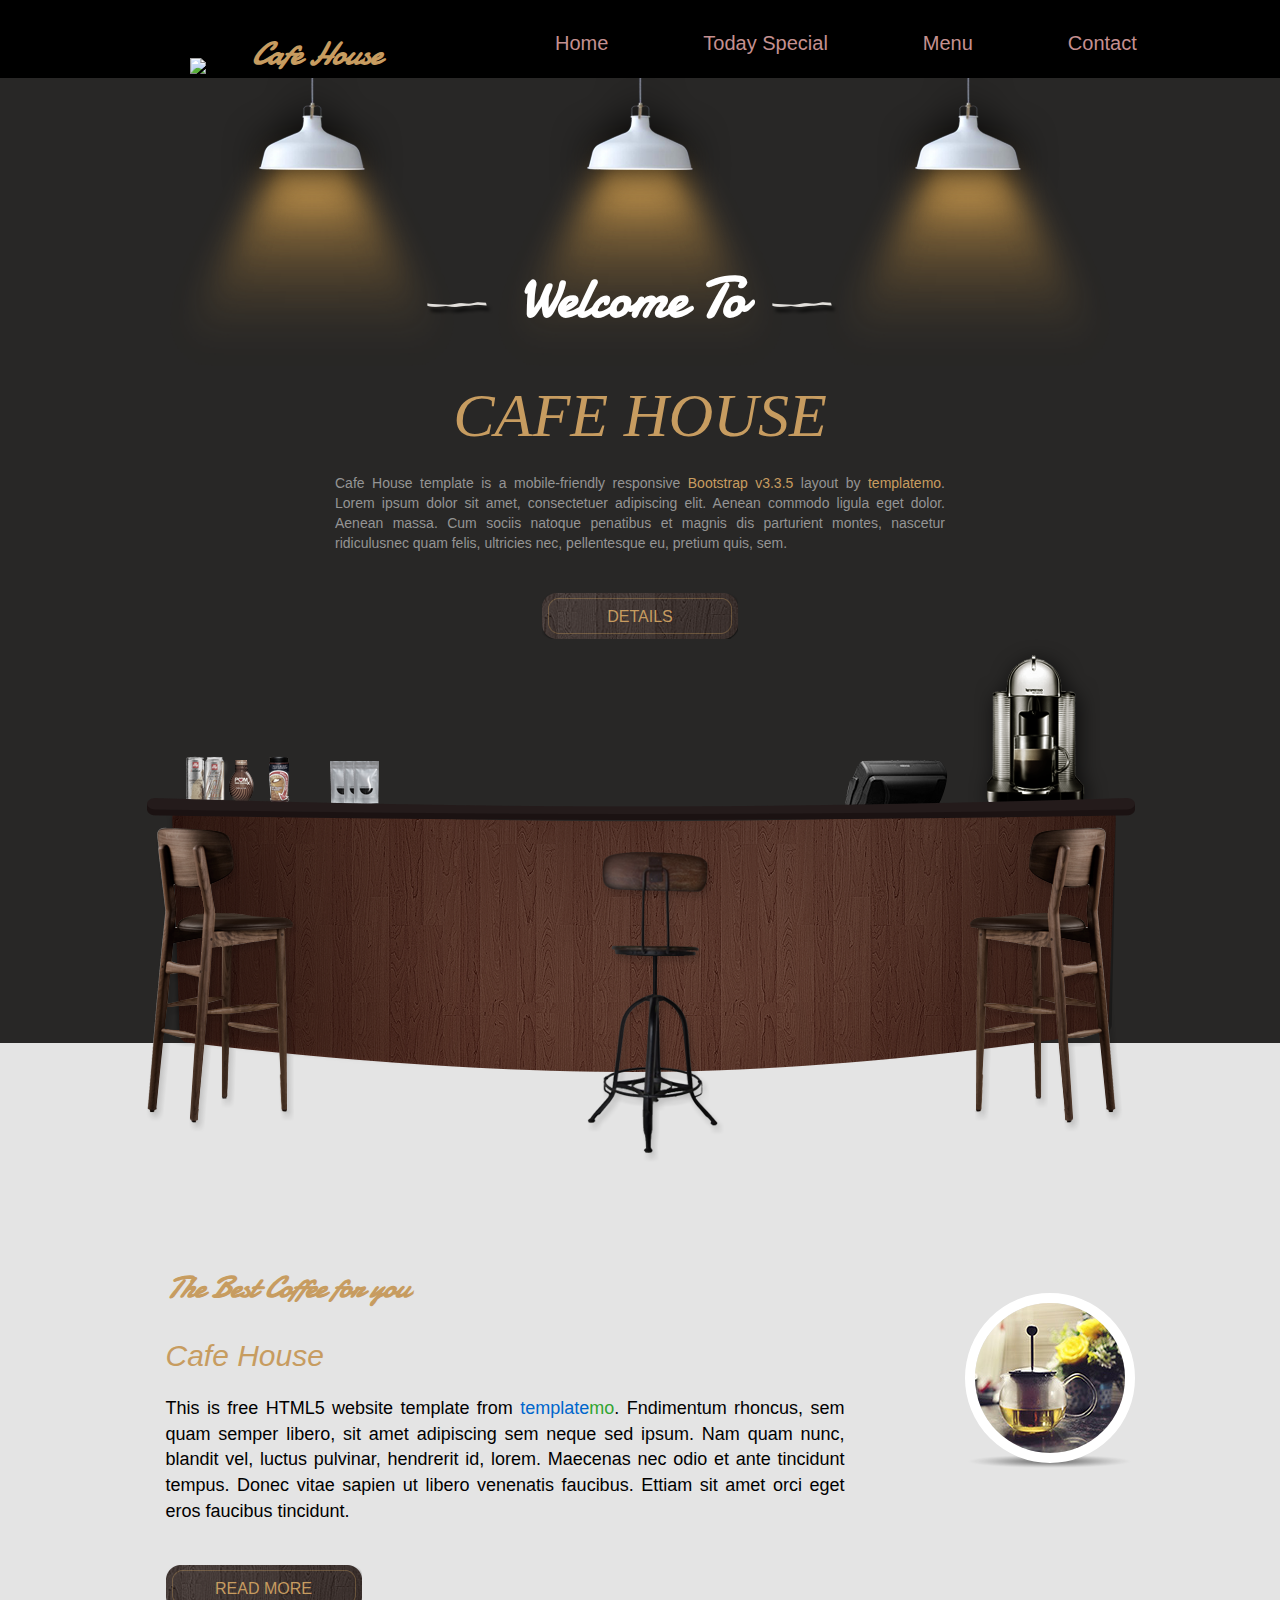
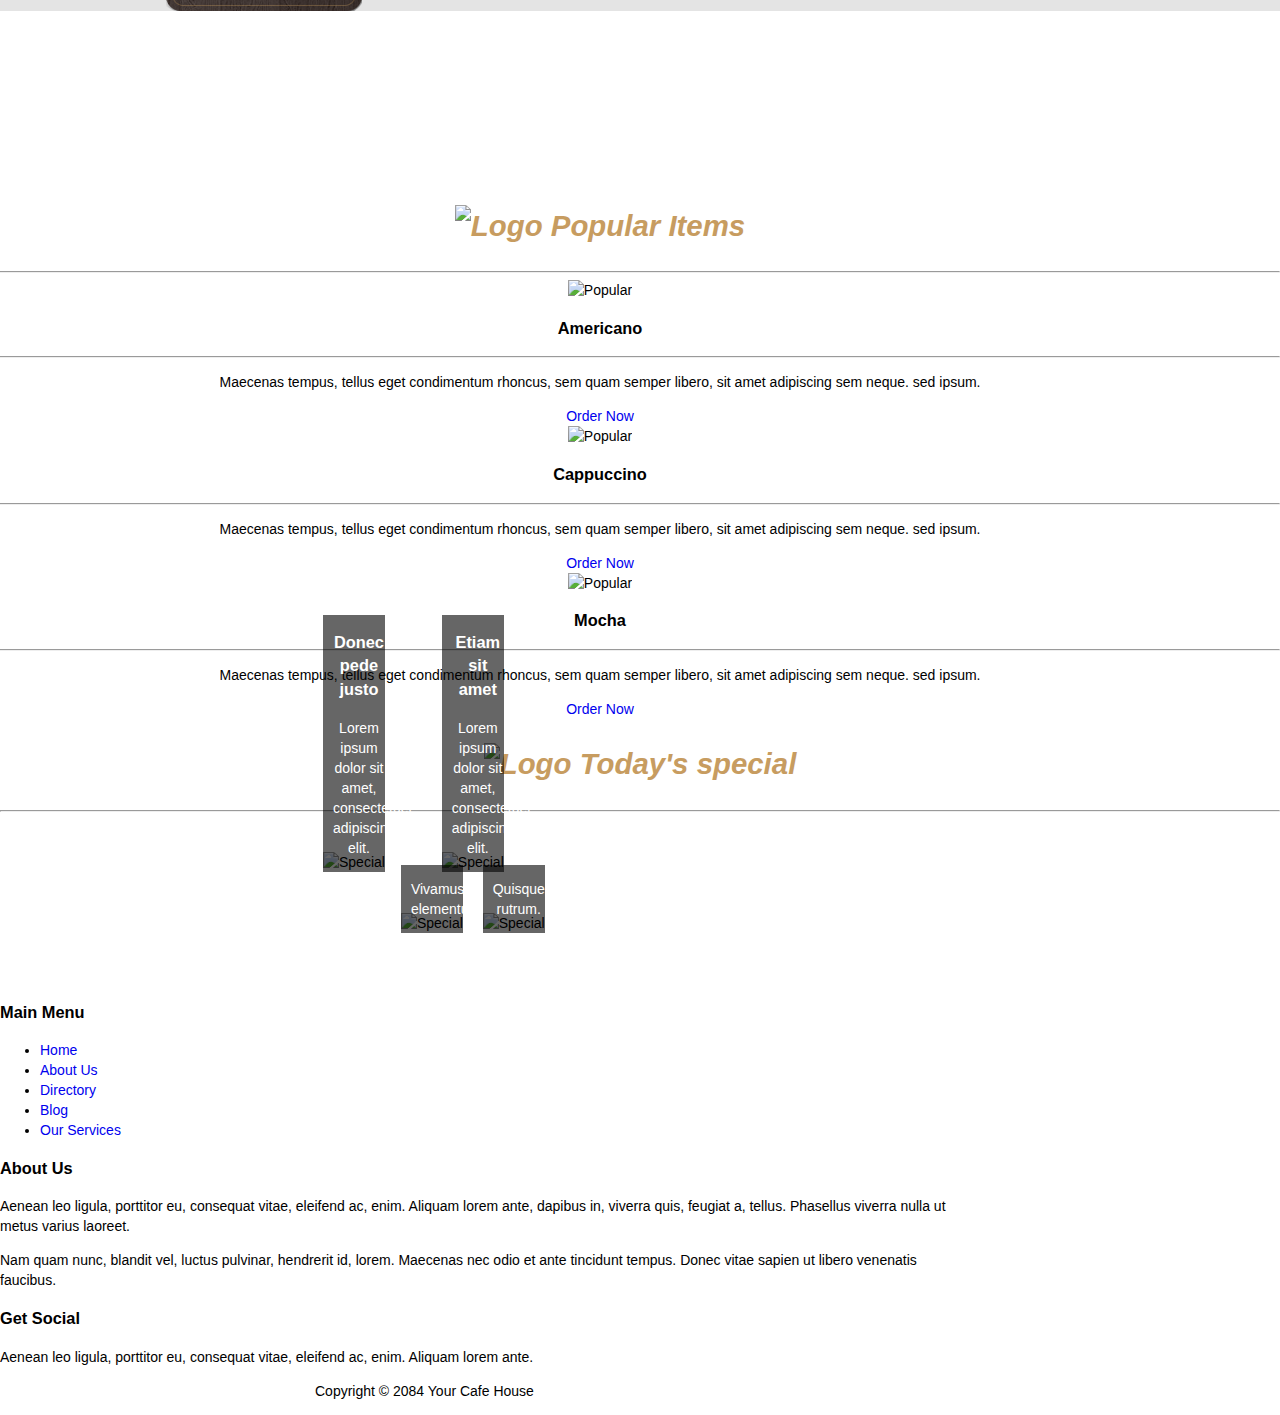
==== commit 3e16c272: "added links to all pages.. pages can be navigated through links" ====
--- a/index.html
+++ b/index.html
@@ -10,12 +10,14 @@
         <link href="https://fonts.googleapis.com/css2?family=Damion&display=swap" rel="stylesheet"> 
         <link rel="stylesheet" href="script.js">
         <link href="css/bootstrap.min.css" rel="stylesheet">
+        <script src="https://kit.fontawesome.com/de9b49d3a7.js" crossorigin="anonymous"></script>
+        <link rel="stylesheet" href="harsh-style.css">
     </head>
 <body>
     <div class="tm-top-header">
     <div class="tm-logo-container">
         
-        <img src="./logo.png" alt="Logo" class="tm-site-logo">
+        <img src="./logo.png" alt="Logo" class="tm-site-logo" id="logon">
         <h1 class="tm-site-name tm-handwriting-font">Cafe House</h1>
     
        <div class="mobile-menu-icon">
@@ -23,10 +25,10 @@
       </div> 
       <nav class="tm-nav">
         <ul>
-          <li><a href="#" class="active">Home</a></li>
+          <li><a href="index.html" class="active">Home</a></li>
           <li><a href="#">Today Special</a></li>
-          <li><a href="#">Menu</a></li>
-          <li><a href="#">Contact</a></li>
+          <li><a href="menu.html">Menu</a></li>
+          <li><a href="contact.html">Contact</a></li>
         </ul>
       </nav>  
     </div>
@@ -61,14 +63,64 @@
          </div>
       </div>
     </div>
-    <section class="tday">
+  <!-- Ikshit -->
+  <center>
+    <div class="at lgb">
+      <div class="cont">
+        <section class="t-section t-section-margin-bottom-0">
+          <div class="o-lg-12 t-section-header-container">
+            <h2 class="t-section-header old-text t-handwriting-font"><img src="img/logo.png" alt="Logo" class="t-site-logo" /> Popular Items</h2>
+            <div class="t-hr-container"><hr class="t-hr" /></div>
+          </div>
+          <div class="o-lg-12 t-popular-items-container">
+            <div class="t-popular-item">
+              <img src="img/popular-1.jpg" alt="Popular" class="t-popular-item-img" />
+              <div class="t-popular-item-description">
+                <h3 class="t-handwriting-font t-popular-item-title">Americano</h3>
+                <hr class="t-popular-item-hr" />
+                <p>Maecenas tempus, tellus eget condimentum rhoncus, sem quam semper libero, sit amet adipiscing sem neque. sed ipsum.</p>
+                <div class="order-cont" id="order1">
+                  <a href="#" class="order-link t-handwriting-font">Order Now </a>
+                </div>
+              </div>
+            </div>
+            <div class="t-popular-item">
+              <img src="img/popular-2.jpg" alt="Popular" class="t-popular-item-img" />
+              <div class="t-popular-item-description">
+                <h3 class="t-handwriting-font t-popular-item-title">Cappuccino</h3>
+                <hr class="t-popular-item-hr" />
+                <p>Maecenas tempus, tellus eget condimentum rhoncus, sem quam semper libero, sit amet adipiscing sem neque. sed ipsum.</p>
+                <div class="order-cont" id="order2">
+                  <a href="#" class="order-link t-handwriting-font">Order Now</a>
+                </div>
+              </div>
+            </div>
+            <div class="t-popular-item">
+              <img src="img/popular-3.jpg" alt="Popular" class="t-popular-item-img" />
+              <div class="t-popular-item-description">
+                <h3 class="t-handwriting-font t-popular-item-title">Mocha</h3>
+                <hr class="t-popular-item-hr" />
+                <p>Maecenas tempus, tellus eget condimentum rhoncus, sem quam semper libero, sit amet adipiscing sem neque. sed ipsum.</p>
+                <div class="order-cont" id="order3">
+                  <a href="#" class="order-link t-handwriting-font">Order Now</a>
+                </div>
+              </div>
+            </div>
+          </div>
+        </section>
+      </div>
+    </div>
+  </center>
+
+  
+    <!-- <section class="tday">
 <div class="tm-tday">
   <h2 class="td-tm"><img src="./logo.png" alt="dfer" class="tday-img">Today's Special</h2>
 <div class="tdtc-3"><hr class="tm-hr"></div>
 </div>
 <div class="col-lg-12 tm-special-container margin-top-60">
   <div class="tm-special-container-left"> <!-- left -->
-    <div class="tm-special-item" id="tm-sp-item">
+    <!-- <div class="tm-special-item" id="tm-sp-item">
       <div class="tm-special-img-container">
         <img src="./special-1.jpg" alt="Special" class="tm-special-img img-responsive">  
         <a href="#">
@@ -79,9 +131,9 @@
         </a>
       </div>
     </div>
-  </div>
-  <div class="tm-special-container-right"> <!-- right -->
-    <div>
+  </div> -->
+  <!-- <div class="tm-special-container-right"> <!-- right -->
+    <!-- <div>
       <div class="tm-special-item" id="sp-item">
         <div class="tm-special-img-container">
           <img src="./special-2.jpg" alt="Special" class="img-responsive">  
@@ -91,8 +143,8 @@
               <p>Lorem ipsum dolor sit amet, consectetuer adipiscing elit.</p>
             </div>
           </a>
-        </div>
-      </div>  
+        </div> -->
+      <!-- </div>  
     </div>
     <div class="tm-special-container-lower">
       <div class="tm-special-item" id="img-3">
@@ -106,8 +158,8 @@
         </div>
       </div>
       <div class="tm-special-item" id="img-4">
-        <div class="tm-special-img-container">
-          <img src="./special-4.jpg" alt="Special" class="img-responsive">  
+        <div class="tm-special-img-container"> -->
+          <!-- <img src="./special-4.jpg" alt="Special" class="img-responsive">  
           <a href="#">
             <div class="tm-special-description">
               <p>Quisque rutrum.</p>
@@ -118,57 +170,113 @@
     </div>              
   </div>
 </div>
-      </div>
+      </div> -->
       
 
+    <!-- </section> -->   
+     <center>
+      <div id="t_log">
+     <section class="tm-section row">
+      <div class="o-lg-12 t-section-header-container" id="csst">
+        <h2 class="t-section-header old-text t-handwriting-font"><img src="img/logo.png" alt="Logo" class="t-site-logo" id="tdspcl" > Today's special</h2>
+        <div class="t-hr-container" id="thr"><hr class="t-hr" id="tch"/></div>
+      </div>       
+      <div class="col-lg-12 tm-special-container margin-top-60">
+        <div class="tm-special-container-left"> <!-- left -->
+          <div class="tm-special-item">
+            <div class="tm-special-img-container">
+              <img src="img/special-1.jpg" alt="Special" class="tm-special-img img-responsive">  
+              <a href="#">
+                <div class="tm-special-description">
+                  <h3 class="tm-special-title">Donec pede justo</h3>
+                  <p class="pclass">Lorem ipsum dolor sit amet, consectetuer adipiscing elit.</p>  
+                </div>            
+              </a>
+            </div>
+          </div>
+        </div>
+        <div class="tm-special-container-right"> <!-- right -->
+          <div>
+            <div class="tm-special-item">
+              <div class="tm-special-img-container">
+                <img src="img/special-2.jpg" alt="Special" class="img-responsive">  
+                <a href="#">
+                  <div class="tm-special-description">
+                    <h3 class="tm-special-title">Etiam sit amet</h3>
+                    <p class="pclass">Lorem ipsum dolor sit amet, consectetuer adipiscing elit.</p>
+                  </div>
+                </a>
+              </div>
+            </div>  
+          </div>
+          <div class="tm-special-container-lower">
+            <div class="tm-special-item" id="spcdl">
+              <div class="tm-special-img-container">
+                <img src="img/special-3.jpg" alt="Special" class="img-responsive">  
+                <a href="#">
+                  <div class="tm-special-description">
+                    <p class="pclass">Vivamus elementum</p>
+                  </div>
+                </a>
+              </div>
+            </div>
+            <div class="tm-special-item" id="spcdl-1">
+              <div class="tm-special-img-container">
+                <img src="img/special-4.jpg" alt="Special" class="img-responsive">  
+                <a href="#">
+                  <div class="tm-special-description">
+                    <p class="pclass">Quisque rutrum.</p>
+                  </div>
+                </a>
+              </div>
+            </div>  
+          </div>              
+        </div>
+      </div>
     </section>
-    
-    <div class="at light-gray-bg">
-      <div class="container">
-        <section class="tm-section tm-section-margin-bottom-0">
-          <div class="col-lg-12 tm-section-header-container">
-            <h2 class="tm-section-header gold-text tm-handwriting-font"><img src="img/logo.png" alt="Logo" class="tm-site-logo" /> Popular Items</h2>
-            <div class="tm-hr-container"><hr class="tm-hr" /></div>
-          </div>
-          <div class="col-lg-12 tm-popular-container">
-            <div class="tm-popular-item">
-              <img src="img/popular-1.jpg" alt="Popular" class="tm-popular-item-img" />
-              <div class="tm-popular-item-description">
-                <h3 class="tm-handwriting-font tm-popular-item-title">Americano</h3>
-                <hr class="tm-popular-item-hr" />
-                <p>Maecenas tempus, tellus eget condimentum rhoncus, sem quam semper libero, sit amet adipiscing sem neque. sed ipsum.</p>
-                <div class="order-now-container" id="order1">
-                  <a href="#" class="order-now-link tm-handwriting-font">Order Now </a>
-                </div>
-              </div>
-            </div>
-            <div class="tm-popular-item">
-              <img src="img/popular-2.jpg" alt="Popular" class="tm-popular-item-img" />
-              <div class="tm-popular-item-description">
-                <h3 class="tm-handwriting-font tm-popular-item-title">Cappuccino</h3>
-                <hr class="tm-popular-item-hr" />
-                <p>Maecenas tempus, tellus eget condimentum rhoncus, sem quam semper libero, sit amet adipiscing sem neque. sed ipsum.</p>
-                <div class="order-now-container" id="order2">
-                  <a href="#" class="order-now-link tm-handwriting-font">Order Now</a>
-                </div>
-              </div>
-            </div>
-            <div class="tm-popular-item">
-              <img src="img/popular-3.jpg" alt="Popular" class="tm-popular-item-img" />
-              <div class="tm-popular-item-description">
-                <h3 class="tm-handwriting-font tm-popular-item-title">Mocha</h3>
-                <hr class="tm-popular-item-hr" />
-                <p>Maecenas tempus, tellus eget condimentum rhoncus, sem quam semper libero, sit amet adipiscing sem neque. sed ipsum.</p>
-                <div class="order-now-container" id="order3">
-                  <a href="#" class="order-now-link tm-handwriting-font">Order Now</a>
-                </div>
-              </div>
-            </div>
-          </div>
-        </section>
-      </div>
-    </div>
-
+  </div>
+  </center>
+    <footer>
+      <div class="tm-black-bg">
+        <div class="container">
+          <div class="row margin-bottom-60">
+            <nav class="col-lg-3 col-md-3 tm-footer-nav tm-footer-div">
+              <h3 class="tm-footer-div-title">Main Menu</h3>
+              <ul>
+                <li><a href="#">Home</a></li>
+                <li><a href="#">About Us</a></li>
+                <li><a href="#">Directory</a></li>
+                <li><a href="#">Blog</a></li>
+                <li><a href="#">Our Services</a></li>
+              </ul>
+            </nav>
+            <div class="col-lg-5 col-md-5 tm-footer-div">
+              <h3 class="tm-footer-div-title">About Us</h3>
+              <p class="margin-top-15">Aenean leo ligula, porttitor eu, consequat vitae, eleifend ac, enim. Aliquam lorem ante, dapibus in, viverra quis, feugiat a, tellus. Phasellus viverra nulla ut metus varius laoreet.</p>
+              <p class="margin-top-15">Nam quam nunc, blandit vel, luctus pulvinar, hendrerit id, lorem. Maecenas nec odio et ante tincidunt tempus. Donec vitae sapien ut libero venenatis faucibus.</p>
+            </div>
+            <div class="col-lg-4 col-md-4 tm-footer-div">
+              <h3 class="tm-footer-div-title">Get Social</h3>
+              <p class="get_social">Aenean leo ligula, porttitor eu, consequat vitae, eleifend ac, enim. Aliquam lorem ante.</p>
+              <!-- <div class="tm-social-icons-container">
+                <a href="#" class="tm-social-icon"><i class="fa fa-facebook"></i></a>
+                <a href="#" class="tm-social-icon"><i class="fa fa-twitter"></i></a>
+                <a href="#" class="tm-social-icon"><i class="fa fa-linkedin"></i></a>
+                <a href="#" class="tm-social-icon"><i class="fa fa-youtube"></i></a>
+                <a href="#" class="tm-social-icon"><i class="fa fa-behance"></i></a>
+              </div> -->
+            </div>
+          </div>          
+        </div>  
+      </div>      
+      <div>
+        <div class="container">
+          <div class="row tm-copyright">
+           <p class="col-lg-12 small copyright-text text-center">Copyright &copy; 2084 Your Cafe House</p>
+         </div>  
+       </div>
+     </div>
+   </footer>
 
     
 </body>
--- a/style.css
+++ b/style.css
@@ -1,689 +1,803 @@
 body {
-overflow-x: hidden;
-margin: 0px;
+  overflow-x: hidden;
+  margin: 0px;
 }
 
 .tm-nav li {
-    list-style: none;
-    float: left;
-  }
-  .tm-nav li a {
-    color: rgb(197, 144, 144);
-    display: inline-block;
-    padding: 15px 15px 20px 30px;
-    font-size: 28px;
-    margin-left: 50px;
-  }
-  .tm-site-name {
-    color: #c79c60;
-    display: inline-block;
-    font-size: 32px;
-    margin: 0 10px;  
-    font-style: italic;
-    
-  }
-  .tm-site-logo,
- .tm-site-name {
-  vertical-align: 20px;
-  padding-right: 15px;
+  list-style: none;
+  float: left;
+}
+.tm-nav li a {
+  color: rgb(197, 144, 144);
+  display: inline-block;
+  padding: 15px 15px 20px 30px;
+  font-size: 20px;
+  margin-left: 50px;
+}
+.tm-site-name {
+  color: #c79c60;
+  display: inline-block;
+  font-size: 32px;
+  margin: 0 10px;
+  font-style: italic;
+}
+.tm-site-logo,
+.tm-site-name {
+  /* vertical-align: 20px; */
+  /* padding-right: 15px; */
 }
 .tm-nav {
-    display: inline-block;
-    vertical-align: bottom;
-    margin-left: 60px;
+  display: inline-block;
+  vertical-align: bottom;
+  margin-left: 60px;
 }
 .tm-top-header {
-    display: inline-block;
-    background-color: black;
-    padding-left: 40px;
-    width: 100%;
+  display: inline-block;
+  background-color: black;
+  padding-left: 40px;
+  width: 100%;
 }
 .tm-site-logo {
-    padding-left: 300px;
+  padding-left: 300px;
 }
 .tm-nav li a.active {
-    background: url(./logo.png) no-repeat, url(./nav-underline.png) no-repeat;
-    background-size: 20px, 74px 17px;
-    background-position: 0% 30%, center bottom;
-  }
-  .ul.li.a {
-      list-style: none;
-      
-  }
-  .mobile-menu-icon {
-      display: none;
-  }
-  .tday {
-      width: 100%;
-      
-  }
-  .td-tm {
-      margin-left: 500px;
-      font-weight: bold;
-  }
-  h2 {
-      font-size: 30px;
-      font-style: italic;
-      color: #c79c60;
-  }
-  .tm-special-item {
-      display: inline-block;
-      padding: 8px;
-      max-width: 100%;
-      background-color: blanchedalmond;
-      max-width: 100%;
-      /* margin-top: 50px; */
-  }
-  #img-4 {
-      margin-left: 29px;
-  }
-  /* #tm-sp-item {
+  background: url(./logo.png) no-repeat, url(./nav-underline.png) no-repeat;
+  background-size: 20px, 74px 17px;
+  background-position: 0% 30%, center bottom;
+}
+.ul.li.a {
+  list-style: none;
+}
+.mobile-menu-icon {
+  display: none;
+}
+.tday {
+  width: 100%;
+}
+.td-tm {
+  margin-left: 500px;
+  font-weight: bold;
+}
+h2 {
+  font-size: 30px;
+  font-style: italic;
+  color: #c79c60;
+}
+.tm-special-item {
+  display: inline-block;
+  padding: 8px;
+  max-width: 100%;
+  background-color: white;
+  max-width: 100%;
+  margin-top: 25px;
+}
+#img-4 {
+  margin-left: 29px;
+}
+/* #tm-sp-item {
       margin-left: 600px;
   }
   #sp-item {
       margin-right: 350px;
   } */
-  #sp-item {
-      margin-left: 15px;
-  }
+#sp-item {
+  margin-left: 15px;
+}
 
-  #img-3 {
-      margin-top: 10px;
-      margin-left: 15px;
-  }
-  .img-responsive {
-      margin-top: 0px;
-  }
-  .tm-special-img-container {
-      display: inline-block;
-      position: relative;
-      max-width: 100%;
-  }
-  .tm-special-description {
-      position: absolute;
-      left: 0;
-      bottom: 0;
-      color: white;
-      padding-left: 10px;
-      width: 100%;
-  }
-  .tm-special-container {
-    display: -webkit-box;
-    /* display: -webkit-flex;
+#img-3 {
+  margin-top: 10px;
+  margin-left: 15px;
+}
+.img-responsive {
+  margin-top: 0px;
+  max-width: 100%;
+}
+.tm-special-img-container {
+  display: inline-block;
+  position: relative;
+  max-width: 100%;
+}
+.tm-special-description {
+  position: absolute;
+  left: 0;
+  bottom: 0;
+  color: white;
+  padding-left: 10px;
+  width: 100%;
+  background: rgba(0, 0, 0, 0.6);
+}
+.tm-special-container {
+  display: -webkit-box;
+  /* display: -webkit-flex;
     display: -ms-flexbox;
     display: flex;
     -webkit-box-pack: justify;
     -webkit-justify-content: space-between;
         -ms-flex-pack: justify;
             justify-content: space-between; */
-            display: -webkit-flex;
-            display: -ms-flexbox;
-            display: flex;
-            -webkit-box-pack: justify;
-            
-  }
-  .tm-special-container-right {
-    display: -webkit-box;
-     display: -webkit-flex;
-    display: -ms-flexbox;
-    display: flex;
-    -webkit-box-orient: vertical;
-    -webkit-box-direction: normal;
-    -webkit-flex-direction: column;
-        -ms-flex-direction: column;
-            flex-direction: column;
-    -webkit-box-pack: justify;
-    -webkit-justify-content: space-between;
-        -ms-flex-pack: justify;
-            justify-content: space-between;
-  } 
-  /* .tm-hr {
+  display: -webkit-flex;
+  display: -ms-flexbox;
+  display: flex;
+  -webkit-box-pack: justify;
+}
+.tm-special-container-right {
+  display: -webkit-box;
+  display: -webkit-flex;
+  display: -ms-flexbox;
+  display: flex;
+  -webkit-box-orient: vertical;
+  -webkit-box-direction: normal;
+  -webkit-flex-direction: column;
+  -ms-flex-direction: column;
+  flex-direction: column;
+  -webkit-box-pack: justify;
+  -webkit-justify-content: space-between;
+  -ms-flex-pack: justify;
+  justify-content: space-between;
+}
+/* .tm-hr {
       width: 100%;
       height: 41px;
   } */
+.col-lg-12 {
+  margin-left: 300px;
+}
+.tday-tmg {
+  padding-right: 2px;
+  vertical-align: bottom;
+  top: 43px;
+}
+.tday {
+  background-color: #e4e4e4;
+}
+.td-tm {
+  padding-top: 10px;
+  margin-top: 0px;
+}
+/* ikshit */
+* {
+  box-sizing: border-box;
+  font-family: "Open Sans", sans-serif;
+}
+div {
+  display: block;
+}
+a {
+  text-decoration: none;
+  background-color: transparent;
+}
+
+body {
+  overflow-x: hidden;
+  line-height: 1.42857143;
+  font-size: 14px;
+}
+h2 {
+  display: block;
+  font-size: 2.1em;
+}
+.at {
+  padding-top: 170px;
+  /* margin-left: auto;
+                    margin-right: auto; */
+  margin-left: -80px;
+}
+.container {
+  max-width: 960px;
+}
+.tm-section {
+  margin-bottom: 60px;
+}
+.tm-section-header-container {
+  display: flex;
+  align-items: flex-end;
+}
+.tm-section-margin-bottom-0 {
+  margin-bottom: 0;
+}
+.tm-section-header {
+  width: 350px;
+}
+.col-lg-12 {
+  position: relative;
+  min-height: 1px;
+  padding-left: 15px;
+  padding-right: 15px;
+}
+.tm-hr-container {
+  width: 100%;
+  height: 50px;
+}
+.tm-hr {
+  border-color: #c79c60;
+}
+.tm-popular-container {
+  display: flex;
+  /* width: 700px; */
+  /* flex-wrap: wrap; */
+  justify-content: space-between;
+  margin-bottom: 40px;
+}
+.gold-text {
+  color: #c79c60;
+}
+/* .tm-site-logo {
+  vertical-align: bottom;
+} */
+.tm-popular-items-container:last-child {
+  margin-top: 15px;
+}
+.tm-popular-item {
+  background: url("img/popular-item-bg.png");
+  background-repeat: no-repeat;
+  background-size: 100% 100%;
+  max-width: 294px;
+  margin-top: 30px;
+  margin-bottom: 80px;
+}
+.tm-popular-item:hover {
+  background-image: url("img/popular-item-bg-hover.png");
+}
+.tm-popular-item-img {
+  margin-left: 3px;
+}
+.tm-popular-item-description {
+  padding: 0 30px 60px;
+  text-align: center;
+}
+.order-now-container {
+  width: 100px;
+  height: 100px;
+  background-color: rgb(82, 76, 76);
+  border-radius: 50%;
+  margin: 0 auto;
+  display: flex;
+  align-items: center;
+  justify-content: center;
+  color: white;
+  position: absolute;
+  /* left: 100px; */
+  /* left: 92px;
+                    bottom: -50px; */
+}
+.tm-handwriting-font {
+  font-family: "Damion", cursive;
+}
+.tm-popular-item-title,
+.order-now-link {
+  color: rgb(174, 174, 174);
+  transition: all 0.3s ease;
+}
+.tm-popular-item:hover .tm-popular-item-title {
+  color: #c79c60;
+}
+.tm-popular-item:hover hr {
+  border-color: #c79c60;
+  transition: all 0.3s ease;
+}
+.tm-popular-item:hover .order-now-link {
+  border-color: #c79c60;
+  color: #c79c60;
+  text-decoration: none;
+}
+.tm-popular-item-title {
+  font-size: 34px;
+  margin-top: 0;
+  margin-bottom: 0;
+}
+.tm-popular-item-hr {
+  margin-top: 0;
+  margin-bottom: 15px;
+}
+.order-now-link {
+  font-size: 24px;
+  border: 2px solid rgb(174, 174, 174);
+  border-radius: 50%;
+  width: 85px;
+  height: 85px;
+  padding-top: 8px;
+  transition: all 0.3s ease;
+}
+#order1 {
+  left: 6.75vw;
+}
+#order2 {
+  left: 31vw;
+}
+#order3 {
+  left: 55.25vw;
+}
+/* ikshit ends  */
+
+@media (max-width: 1430px) {
+  .tm-site-logo {
+    padding-left: 200px;
+  }
+}
+@media (max-width: 1340px) {
+  .tm-nav {
+    margin-left: 40px;
+  }
+}
+@media (max-width: 1430px) {
+  .tm-site-logo {
+    padding-left: 150px;
+  }
+  @media (max-width: 1250px) {
+    .tm-site-logo {
+      padding-left: 90px;
+    }
+    .tm-nav li a {
+      padding: 10px 10px 10px 20px;
+    }
+    @media (max-width: 1100px) {
+      .tm-site-logo {
+        padding-left: 20px;
+      }
+      .tm-nav {
+        margin-left: 0px;
+      }
+    }
+    @media (max-width: 1020px) {
+      .tm-site-logo {
+        padding-left: 10px;
+      }
+      .tm-site-name {
+        font-size: 25px;
+      }
+      .tm-nav li a {
+        font-size: 23px;
+      }
+    }
+    @media screen and (max-width: 915px) {
+      .tm-nav {
+        display: none;
+      }
+      .tm-nav li a {
+        padding-left: 35px;
+      }
+      .tm-logo-container {
+        margin-left: 15px;
+      }
+      .mobile-menu-icon {
+        display: block;
+        cursor: pointer;
+        color: #c79c60;
+        font-size: 50px;
+        position: fixed;
+        top: 18px;
+        right: 40px;
+        background-color: rgba(180, 55, 55, 0.6);
+        padding: 10px 15px;
+        z-index: 10;
+      }
+    }
+    @media (max-width: 1150px) {
+      .td-tm {
+        margin-left: 400px;
+      }
+      .col-lg-12 {
+        margin-left: 100px;
+      }
+    }
+    @media (max-width: 1000px) {
+      .td-tm {
+        margin-left: 300px;
+      }
+      .col-lg-12 {
+        margin-left: 50px;
+      }
+      .tm-special-container {
+        display: block;
+      }
+      .tm-special-container-left {
+        margin-bottom: 15px;
+      }
+      .tm-special-container-lower {
+        -webkit-box-pack: start;
+        -webkit-justify-content: flex-start;
+        -ms-flex-pack: start;
+        justify-content: flex-start;
+        margin-top: 15px;
+      }
+      .tm-special-container-lower .tm-special-item {
+        margin-right: 10px;
+      }
+      .tm-special-container-lower .tm-special-item:last-child {
+        margin-right: 0;
+      }
+    }
+    @media (max-width: 1000px) {
+      .tm-section-header-container {
+        -webkit-box-align: start;
+        -webkit-align-items: flex-start;
+        -ms-flex-align: start;
+        align-items: flex-start;
+        -webkit-box-orient: vertical;
+        -webkit-box-direction: normal;
+        -webkit-flex-direction: column;
+        -ms-flex-direction: column;
+        flex-direction: column;
+      }
+    }
+  }
+  /* ikshit */
+  * {
+    box-sizing: border-box;
+    font-family: "Open Sans", sans-serif;
+  }
+  div {
+    display: block;
+  }
+  a {
+    text-decoration: none;
+    background-color: transparent;
+  }
+
+  body {
+    overflow-x: hidden;
+    line-height: 1.42857143;
+    font-size: 14px;
+  }
+  h2 {
+    display: block;
+    font-size: 2.1em;
+  }
+  .at {
+    padding-top: 170px;
+    /* margin-left: auto;
+                    margin-right: auto; */
+    margin-left: -80px;
+  }
+  .container {
+    max-width: 960px;
+  }
+  .tm-section {
+    margin-bottom: 60px;
+  }
+  .tm-section-header-container {
+    display: flex;
+    align-items: flex-end;
+  }
+  .tm-section-margin-bottom-0 {
+    margin-bottom: 0;
+  }
+  .tm-section-header {
+    width: 350px;
+  }
   .col-lg-12 {
-      margin-left: 300px;
-  }
-  .tday-tmg {
-      padding-right: 2px;
-      vertical-align: bottom;
-      top: 43px;
+    position: relative;
+    min-height: 1px;
+    padding-left: 15px;
+    padding-right: 15px;
+  }
+  .tm-hr-container {
+    width: 100%;
+    height: 50px;
+  }
+  .tm-hr {
+    border-color: #c79c60;
+  }
+  .tm-popular-container {
+    display: flex;
+    /* width: 700px; */
+    /* flex-wrap: wrap; */
+    justify-content: space-between;
+    margin-bottom: 40px;
+  }
+  .gold-text {
+    color: #c79c60;
+  }
+  .tm-site-logo {
+    vertical-align: bottom;
+  }
+  .tm-popular-items-container:last-child {
+    margin-top: 15px;
+  }
+  .tm-popular-item {
+    background: url("img/popular-item-bg.png");
+    background-repeat: no-repeat;
+    background-size: 100% 100%;
+    max-width: 294px;
+    margin-top: 30px;
+    margin-bottom: 80px;
+  }
+  .tm-popular-item:hover {
+    background-image: url("img/popular-item-bg-hover.png");
+  }
+  .tm-popular-item-img {
+    margin-left: 3px;
+  }
+  .tm-popular-item-description {
+    padding: 0 30px 60px;
+    text-align: center;
+  }
+  .order-now-container {
+    width: 100px;
+    height: 100px;
+    background-color: rgb(82, 76, 76);
+    border-radius: 50%;
+    margin: 0 auto;
+    display: flex;
+    align-items: center;
+    justify-content: center;
+    color: white;
+    position: absolute;
+    /* left: 100px; */
+    /* left: 92px;
+                    bottom: -50px; */
+  }
+  .tm-handwriting-font {
+    font-family: "Damion", cursive;
+  }
+  .tm-popular-item-title,
+  .order-now-link {
+    color: rgb(174, 174, 174);
+    transition: all 0.3s ease;
+  }
+  .tm-popular-item:hover .tm-popular-item-title {
+    color: #c79c60;
+  }
+  .tm-popular-item:hover hr {
+    border-color: #c79c60;
+    transition: all 0.3s ease;
+  }
+  .tm-popular-item:hover .order-now-link {
+    border-color: #c79c60;
+    color: #c79c60;
+    text-decoration: none;
+  }
+  .tm-popular-item-title {
+    font-size: 34px;
+    margin-top: 0;
+    margin-bottom: 0;
+  }
+  .tm-popular-item-hr {
+    margin-top: 0;
+    margin-bottom: 15px;
+  }
+  .order-now-link {
+    font-size: 24px;
+    border: 2px solid rgb(174, 174, 174);
+    border-radius: 50%;
+    width: 85px;
+    height: 85px;
+    padding-top: 8px;
+    transition: all 0.3s ease;
+  }
+  #order1 {
+    left: 6.75vw;
+  }
+  #order2 {
+    left: 31vw;
+  }
+  #order3 {
+    left: 55.25vw;
   }
 
+  @media screen and (max-width: 991px) {
+    .at {
+      padding-top: 200px;
+    }
+  }
+  @media screen and (max-width: 767px) {
+    .tm-section-header-container {
+      align-items: flex-start;
+      flex-direction: column;
+    }
+    .at {
+      padding-top: 130px;
+    }
+  }
+}
+/* endeeee */
+/* Harsh's Part begins */
+.tm-welcome-section {
+  background-color: #282726;
+  text-align: center;
+  overflow: visible;
+  height: 950px;
+}
+.tm-welcome-description {
+  padding-left: 20px;
+  padding-right: 20px;
+}
+.lightsandwelcome {
+  background-color: #282726;
+  position: relative;
+  width: 100%;
+  margin: 0px;
+  padding: 0px;
+  text-align: center;
+}
+.welcome-lights {
+  margin-left: 20px;
+  margin-right: 20px;
+}
+.tm-welcome-header {
+  font-size: 56px;
+  position: absolute;
+  top: 180px;
+  left: 50%;
+  margin-left: -213.5px;
+  text-align: center;
+  margin: 0px;
+  padding: 0px;
+}
+.tm-welcome-header-2 {
+  padding: 0px;
+  margin: 0px;
+  text-align: center;
+  font-size: 62px;
+  font-family: "Times New Roman", serif;
+  font-weight: unset;
+}
+.welcome-content {
+  max-width: 650px;
+  margin-left: auto;
+  margin-right: auto;
+  text-align: justify;
+}
+.tm-more-button {
+  display: block;
+  width: 196px;
+  height: 46px;
+  color: #c79c60;
+  text-decoration: none;
+  font-size: 16px;
+  line-height: 3;
+  margin-left: auto;
+  margin-right: auto;
+  margin-top: 40px;
+  text-transform: uppercase;
+  background-image: url(tm-brown-button.png);
+}
+.tm-main-section {
+  padding-top: 200px;
+}
+.container-best-coffee {
+  max-width: 989px;
+  font-size: 25px;
+  margin-left: auto;
+  margin-right: auto;
+  padding-left: 20px;
+}
+.description {
+  text-align: justify;
+  font-size: 18px;
+  padding-right: 20px;
+}
+.container-best-coffee {
+  display: flex;
+}
+.best-coffee {
+  max-width: 720px;
+}
+.fright {
+  margin-top: 50px;
+  margin-left: 100px;
+  height: 175px;
+  max-width: 170px;
+}
+.img-circle {
+  border-radius: 50%;
+  border: white 10px solid;
+}
+.shadow-image {
+  background: url(shadow.png) no-repeat center bottom;
+}
+.read-more-button {
+  text-align: center;
+  margin-left: 0px;
+}
+.ch-heading {
+  font-weight: unset;
+  margin: 0px;
+  padding: 0px;
+}
+.table-set {
+  max-width: 100%;
+}
+.light-gray-bg {
+  background-color: #e4e4e4;
+}
+.green-text {
+  color: #30a430;
+}
+.blue-text {
+  color: #0066cc;
+}
+.white-text {
+  color: white;
+}
+.grey-text {
+  color: #949494;
+}
+.gold-text {
+  color: #c79c60;
+}
+.tm-handwriting-font {
+  font-family: "Damion", cursive;
+}
+.tm-welcome-header {
+  margin-left: -213.5px;
+}
 
-  
-
-  @media (max-width: 1430px) {
-    .tm-site-logo {
-        padding-left: 200px;
-    }
-  }
-  @media (max-width: 1340px) {
-      .tm-nav {
-          margin-left: 40px;
-      }
-  }
-  @media (max-width: 1430px) {
-    .tm-site-logo {
-        padding-left: 150px;
-    }
-    @media (max-width: 1250px) {
-        .tm-site-logo {
-            padding-left: 90px;
-        }
-        .tm-nav li a {
-            padding: 10px 10px 10px 10px;
-        }
-        @media (max-width: 1100px) {
-            .tm-site-logo {
-                padding-left: 20px;
-            }
-            .tm-nav {
-                margin-left: 0px;
-            }
-        }
-        @media (max-width: 1020px) {
-            .tm-site-logo {
-                padding-left: 10px;
-            }
-            .tm-site-name {
-                font-size: 25px;}
-                .tm-nav li a {
-                    font-size: 23px;}
-         }
-                @media screen and (max-width: 915px) {
-                    .tm-nav { display: none; }
-                    .tm-nav li a { padding-left: 35px; }
-                    .tm-logo-container { margin-left: 15px; }  
-                    .mobile-menu-icon {
-                      display: block;
-                      cursor: pointer;
-                      color: #c79c60;
-                      font-size: 50px;
-                      position: fixed;
-                      top: 32px;
-                      right: 40px;
-                      background-color: rgba(180, 55, 55, 0.6);
-                      padding: 10px 15px;
-                      z-index: 10;
-                    }
-                }
-                @media (max-width: 1150px){
-                    .td-tm {
-                        margin-left: 400px;
-                    }
-                    .col-lg-12 {
-                        margin-left: 100px;
-                    }
-                }
-                @media (max-width: 1000px){
-                    .td-tm {
-                        margin-left: 300px;
-                    }
-                    .col-lg-12 {
-                        margin-left: 50px;
-                    }
-                    .tm-special-container { display: block; }
-  .tm-special-container-left { margin-bottom: 15px; }
-  .tm-special-container-lower {
-    -webkit-box-pack: start;
-    -webkit-justify-content: flex-start;
-        -ms-flex-pack: start;
-            justify-content: flex-start;
-    margin-top: 15px;
-  }
-  .tm-special-container-lower .tm-special-item { margin-right: 10px; }
-  .tm-special-container-lower .tm-special-item:last-child { margin-right: 0; }
-                }
-                @media (max-width: 1000px) {
-                    .tm-section-header-container { 
-                        -webkit-box-align: start; 
-                        -webkit-align-items: flex-start; 
-                            -ms-flex-align: start; 
-                                align-items: flex-start;
-                        -webkit-box-orient: vertical;
-                        -webkit-box-direction: normal;
-                        -webkit-flex-direction: column;
-                            -ms-flex-direction: column;
-                                flex-direction: column; 
-                      }
-                    }
-                }
-
-                * {
-                    box-sizing: border-box;
-                    font-family: 'Open Sans', sans-serif;
-                }
-                div {
-                    display: block;
-                }
-                a {
-                    text-decoration: none;
-                    background-color: transparent;
-                }
-                
-                body {
-                    overflow-x: hidden;
-                    line-height: 1.42857143;
-                    font-size: 14px;
-                }
-                h2 {
-                    display: block;
-                    font-size: 2.1em;
-                }
-                .at {
-                    padding-top: 170px;
-                    /* margin-left: auto;
-                    margin-right: auto; */
-                    margin-left: -80px;
-                }
-                .container {
-                    max-width: 960px;
-                }
-                .tm-section {
-                    margin-bottom: 60px;
-                }
-                .tm-section-header-container {
-                    display: flex;
-                    align-items: flex-end;
-                }
-                .tm-section-margin-bottom-0 {
-                    margin-bottom: 0;
-                }
-                .tm-section-header {
-                    width: 350px;
-                }
-                .col-lg-12 {
-                    position: relative;
-                    min-height: 1px;
-                    padding-left: 15px;
-                    padding-right: 15px;
-                }
-                .tm-hr-container {
-                    width: 100%;
-                    height: 50px;
-                }
-                .tm-hr {
-                    border-color: #c79c60;
-                }
-                .tm-popular-container {
-                    display: flex;
-                    /* width: 700px; */
-                    /* flex-wrap: wrap; */
-                    justify-content: space-between;
-                    margin-bottom: 40px;
-                }
-                .gold-text {
-                    color: #c79c60;
-                }
-                .tm-site-logo {
-                    vertical-align: bottom;
-                }
-                .tm-popular-items-container:last-child {
-                    margin-top: 15px;
-                }
-                .tm-popular-item {
-                    background: url('img/popular-item-bg.png');
-                    background-repeat: no-repeat;
-                    background-size: 100% 100%;
-                    max-width: 294px;
-                    margin-top: 30px;
-                    margin-bottom: 80px;
-                }
-                .tm-popular-item:hover {
-                    background-image: url('img/popular-item-bg-hover.png');
-                }
-                .tm-popular-item-img {
-                    margin-left: 3px;
-                }
-                .tm-popular-item-description {
-                    padding: 0 30px 60px;
-                    text-align: center;
-                }
-                .order-now-container {
-                    width: 100px;
-                    height: 100px;
-                    background-color: rgb(82, 76, 76);
-                    border-radius: 50%;
-                    margin: 0 auto;
-                    display: flex;
-                    align-items: center;
-                    justify-content: center;
-                    color: white;
-                    position: absolute;
-                    /* left: 100px; */
-                    /* left: 92px;
-                    bottom: -50px; */
-                }
-                .tm-handwriting-font {
-                    font-family: 'Damion', cursive;
-                }
-                .tm-popular-item-title,
-                .order-now-link {
-                    color: rgb(174, 174, 174);
-                    transition: all 0.3s ease;
-                }
-                .tm-popular-item:hover .tm-popular-item-title {
-                    color: #c79c60;
-                }
-                .tm-popular-item:hover hr {
-                    border-color: #c79c60;
-                    transition: all 0.3s ease;
-                }
-                .tm-popular-item:hover .order-now-link {
-                    border-color: #c79c60;
-                    color: #c79c60;
-                    text-decoration: none;
-                }
-                .tm-popular-item-title {
-                    font-size: 34px;
-                    margin-top: 0;
-                    margin-bottom: 0;
-                }
-                .tm-popular-item-hr {
-                    margin-top: 0;
-                    margin-bottom: 15px;
-                }
-                .order-now-link {
-                    font-size: 24px;
-                    border: 2px solid rgb(174, 174, 174);
-                    border-radius: 50%;
-                    width: 85px;
-                    height: 85px;
-                    padding-top: 8px;
-                    transition: all 0.3s ease;
-                }
-                #order1 {
-                    left: 6.75vw;
-                }
-                #order2 {
-                    left: 31vw;
-                }
-                #order3 {
-                    left: 55.25vw;
-                }
-                
-                @media screen and (max-width: 991px) {
-                    .at {
-                        padding-top: 200px;
-                    }
-                }
-                @media screen and (max-width: 767px) {
-                    .tm-section-header-container {
-                        align-items: flex-start;
-                        flex-direction: column;
-                    }
-                    .at {
-                        padding-top: 130px;
-                    }
-                }
-            }
-            /* Harsh's Part begins */
-  .tm-welcome-section
-  {
-      background-color: #282726;
-      text-align: center;
-      overflow: visible;
-      height: 950px;
-  }
-  .tm-welcome-description
-  {
-      padding-left: 20px;
-      padding-right: 20px;
-  }
-  .lightsandwelcome
-  {
-      background-color: #282726;
-      position: relative;
-      width: 100%;
-      margin: 0px;
-      padding: 0px;
-      text-align: center;
-  }
-  .welcome-lights
-  {
-      margin-left:20px;
-      margin-right: 20px;
-  }
-  .tm-welcome-header
-  {
-      font-size: 56px;
-      position:absolute;
-      top: 180px;
-      left: 50%;
-      margin-left: -213.5px;
-      text-align: center;
-      margin: 0px;
-      padding: 0px;
-  }
-  .tm-welcome-header-2
-  {
-      padding: 0px;
-      margin: 0px;
-      text-align: center;
-      font-size: 62px;
-      font-family: 'Times New Roman' , serif;
-      font-weight: unset;
-  }
-  .welcome-content
-  {
-      max-width: 650px;
-      margin-left: auto;
-      margin-right: auto;
-      text-align: justify;
-  }
-  .tm-more-button
-  {
-      display: block;
-      width: 196px;
-      height: 46px;
-      color: #c79c60;
-      text-decoration: none;
-      font-size: 16px;
-      line-height: 3;
-      margin-left: auto;
-      margin-right: auto;
-      margin-top: 40px;
-      text-transform: uppercase;
-      background-image: url(tm-brown-button.png) ;
-     
-  }
-  .tm-main-section
-  {
-      padding-top: 200px;
-  }
-  .container-best-coffee
-  {
-      max-width: 989px;
-      font-size: 25px;
-      margin-left: auto;
-      margin-right: auto;
-      padding-left: 20px;
-  }
-  .description
-  {
-      text-align: justify;
-      font-size: 18px;
-      padding-right: 20px;
-  }
-  .container-best-coffee
-  {
-      display: flex;
-  }
-  .best-coffee
-  {
-      max-width: 720px;
-  }
-  .fright
-  {
-      margin-top: 50px;
-      margin-left: 100px;
-      height: 175px;
-      max-width: 170px;
-  }
-  .img-circle
-  {
-      border-radius: 50%;
-      border: white 10px solid;
-    
-  }
-  .shadow-image
-  {
-      background: url(shadow.png) no-repeat center bottom;
-  }
-  .read-more-button
-  {
-      text-align: center;
-      margin-left: 0px;
-  }
-  .ch-heading
-  {
-      font-weight: unset;
-      margin: 0px;
-      padding: 0px;
-  }
-  .table-set
-  {
-      max-width: 100%;
-  }
-  .light-gray-bg
-  {
-      background-color: #e4e4e4;
-  }
-  .green-text
-  {
-      color:#30A430;
-  }
-  .blue-text
-  {
-      color: #0066CC;
-  }
-  .white-text
-  {
-      color: white;
-  }
-  .grey-text
-  {
-    color:#949494; 
-  }
-  .gold-text
-  {
-      color: #c79c60; 
-  }
-  .tm-handwriting-font
-  {
-      font-family: 'Damion', cursive;
-  }
-  .tm-welcome-header{
-    margin-left:-213.5px;
-}
-
- 
- 
-  @media (max-width: 1430px)
-  {
-      .tm-section-header
-      {
-          font-size: 30px;
-      }
-      .ch-heading
-      {
-          font-size: 30px;
-          font-style: italic;
-      }
-      .tm-welcome-section
-      {
-          height: 965px;
-      }
-  }
-  @media (max-width: 1200)
-  {
-      .ch-heading
-      {
-          line-height: 0.5;
-      }
-  }
-  @media (max-width: 991px)
-  {
-      .tm-welcome-section
-      {
-          height: 900px;
-      }
-      .welcome-lights{
-          width: 240px;
-          margin-left: 15px;
-          margin-right: 15px;
-      }
-      .container-best-coffee
-      {
-          margin-top: -100px;
-      }
-  }
-  @media (max-width: 848px)
- {
-        .tohide
-            {
-            display:none;
-            }
-       .tm-welcome-header
-        {
-           font-size: 40px;
-            margin-left:-171.6px
-        }
-        .tm-welcome-section
-      {
-          height: 850px;
-      }
-}
-@media (max-width: 767px)
-{
-    .container-best-coffee
-    {
-        flex-direction: column;
-    }
-    .fright
-    {
-        flex-basis: 170px;
-    }
-    .tm-welcome-section
-      {
-          height: 820px;
-      }
-}
-@media (max-width: 670px)
-{
-    .tm-welcome-section
-    {
-        height: 780px;
-    }
-}
-@media (max-width: 500px)
-{
-    .tm-welcome-section
-    {
-        height: 740px;
-    }
-    .container-best-coffee
-    {
-        margin-top: -130px;
-    }
-}
-@media (max-width: 400px)
-{
-    .tm-welcome-section
-    {
-        height: 730px;
-    }
-}
-@media (max-width: 374px)
-{
-    .container-best-coffee
-    {
-        margin-top: -30px;
-    }
-}
- 
+@media (max-width: 1430px) {
+  .tm-section-header {
+    font-size: 30px;
+  }
+  .ch-heading {
+    font-size: 30px;
+    font-style: italic;
+  }
+  .tm-welcome-section {
+    height: 965px;
+  }
+}
+@media (max-width: 1200) {
+  .ch-heading {
+    line-height: 0.5;
+  }
+}
+@media (max-width: 991px) {
+  .tm-welcome-section {
+    height: 900px;
+  }
+  .welcome-lights {
+    width: 240px;
+    margin-left: 15px;
+    margin-right: 15px;
+  }
+  .container-best-coffee {
+    margin-top: -100px;
+  }
+}
+@media (max-width: 848px) {
+  .tohide {
+    display: none;
+  }
+  .tm-welcome-header {
+    font-size: 40px;
+    margin-left: -171.6px;
+  }
+  .tm-welcome-section {
+    height: 850px;
+  }
+}
+@media (max-width: 767px) {
+  .container-best-coffee {
+    flex-direction: column;
+  }
+  .fright {
+    flex-basis: 170px;
+  }
+  .tm-welcome-section {
+    height: 820px;
+  }
+}
+@media (max-width: 670px) {
+  .tm-welcome-section {
+    height: 780px;
+  }
+}
+@media (max-width: 500px) {
+  .tm-welcome-section {
+    height: 740px;
+  }
+  .container-best-coffee {
+    margin-top: -130px;
+  }
+}
+@media (max-width: 400px) {
+  .tm-welcome-section {
+    height: 730px;
+  }
+}
+@media (max-width: 374px) {
+  .container-best-coffee {
+    margin-top: -30px;
+  }
+}
 
 /* Harsh's Part ends */
-
-            